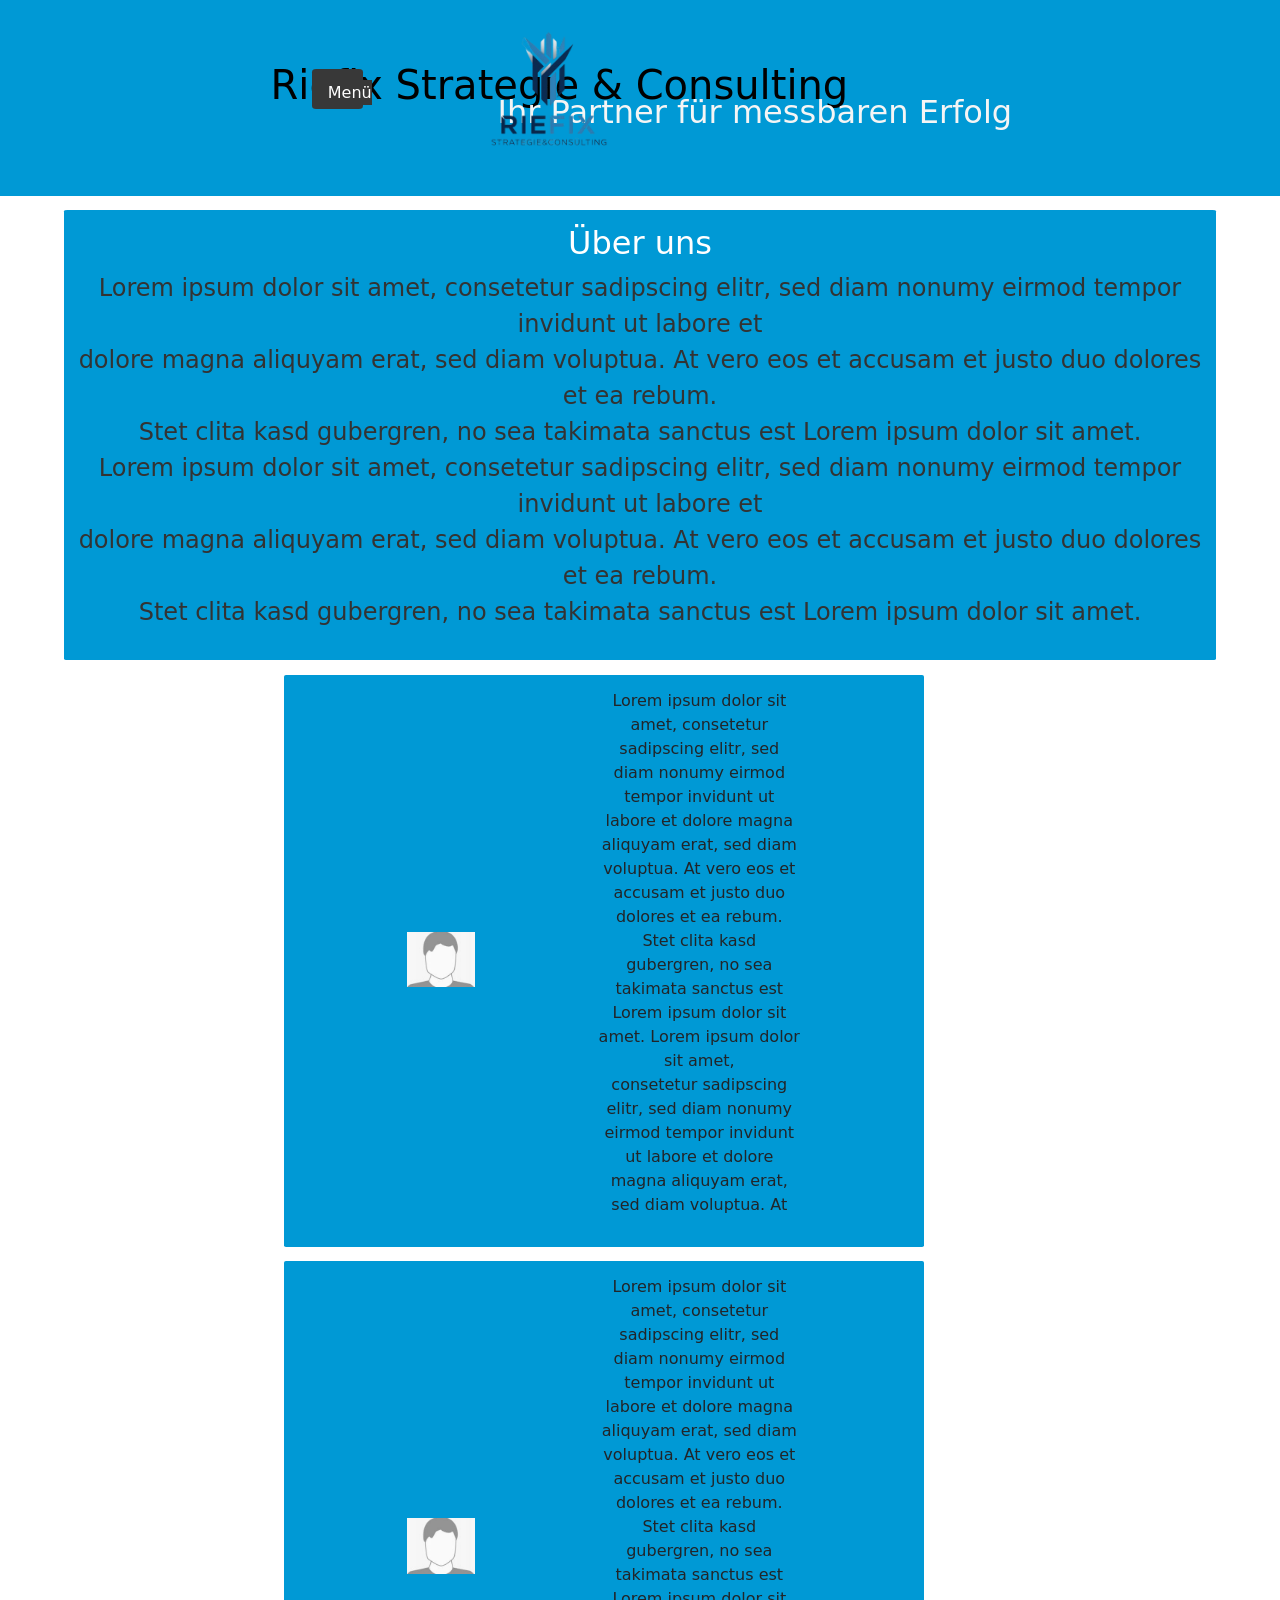
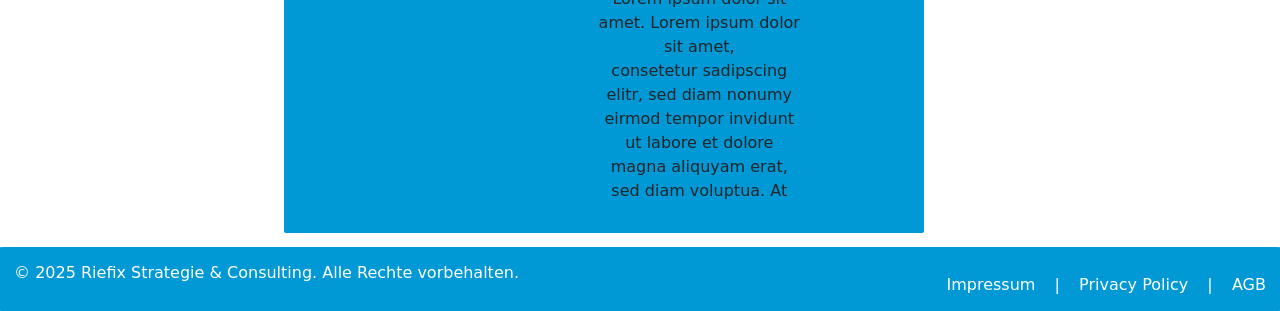
==== index.html @ 7b18c41f "Enhance Leistungen section with new service cards and update styles for better layout and responsive" ====
<html lang="de">
<head>
  <meta charset="UTF-8">
  <meta name="viewport" content="width=device-width, initial-scale=1.0">
  <title>Riefix Strategie &amp; Consulting</title>
  <meta name="description" content="Riefix Strategie &amp; Consulting – Beratung, Strategieentwicklung und digitale Lösungen für Unternehmen.">
  <link rel="icon" href="/Pictures/Firmenlogo.ico" type="image/x-icon">
  <!-- Optional: Google Fonts -->
  <link href="https://fonts.googleapis.com/css?family=Roboto:400,700&amp;display=swap" rel="stylesheet">
  <!-- Optional: CSS Datei -->
  <link rel="stylesheet" href="styles.css">
  <!-- Optional: Bootstrap CSS -->
  <link href="https://cdn.jsdelivr.net/npm/bootstrap@5.3.7/dist/css/bootstrap.min.css" rel="stylesheet" integrity="sha384-LN+7fdVzj6u52u30Kp6M/trliBMCMKTyK833zpbD+pXdCLuTusPj697FH4R/5mcr" crossorigin="anonymous">
</head>
<body>
  <header>
    <h1 id="firmenname">Riefix Strategie &amp; Consulting</h1>
    <h2 id="werbespruch">Ihr Partner für messbaren Erfolg</h2>
    <img id="Firmenlogo" src="Firmenlogo.png" alt="Riefix Logo">
    <div class="dropdown-container">
      <nav class="dropdown">
        <button class="dropbtn">Menü</button>
        <div class="dropdown-content" style="height: 200%;">
          <a href="Leistungen.html">Leistungen</a>
          <a href="Kontakt.html">Kontakt</a>
        </div>
      </nav>
    </div>
  </header>
  <div id="Ueber">
    <h2 id="Ueber_uns">Über uns</h2>
    <p id="ueber_text">Lorem ipsum dolor sit amet, consetetur sadipscing elitr, sed diam nonumy eirmod tempor invidunt ut labore et<br> 
      dolore magna aliquyam erat, sed diam voluptua. At vero eos et accusam et justo duo dolores et ea rebum.<br> 
      Stet clita kasd gubergren, no sea takimata sanctus est Lorem ipsum dolor sit amet.<br> 
      Lorem ipsum dolor sit amet, consetetur sadipscing elitr, sed diam nonumy eirmod tempor invidunt ut labore et<br> 
      dolore magna aliquyam erat, sed diam voluptua. At vero eos et accusam et justo duo dolores et ea rebum.<br> 
      Stet clita kasd gubergren, no sea takimata sanctus est Lorem ipsum dolor sit amet.</p>
  </div>
  <div class="Inhaber-container">
    <div class="Inhaber">
      <img src="Platzhalterbild M.jpeg" alt="Markus Fichtler">
      <p>Lorem ipsum dolor sit amet, consetetur sadipscing elitr, sed diam nonumy eirmod tempor invidunt ut<br> 
        labore et dolore magna aliquyam erat, sed diam voluptua. At vero eos et accusam et justo duo dolores et ea rebum.<br> 
        Stet clita kasd gubergren, no sea takimata sanctus est Lorem ipsum dolor sit amet. Lorem ipsum dolor sit amet,<br> 
        consetetur sadipscing elitr, sed diam nonumy eirmod tempor invidunt ut labore et dolore magna aliquyam erat,<br> 
        sed diam voluptua. At</p>
    </div>
    <div class="Inhaber">
      <img src="Platzhalterbild M.jpeg" alt="Freddy Rieck">
      <p>Lorem ipsum dolor sit amet, consetetur sadipscing elitr, sed diam nonumy eirmod tempor invidunt ut<br> 
        labore et dolore magna aliquyam erat, sed diam voluptua. At vero eos et accusam et justo duo dolores et ea rebum.<br> 
        Stet clita kasd gubergren, no sea takimata sanctus est Lorem ipsum dolor sit amet. Lorem ipsum dolor sit amet,<br> 
        consetetur sadipscing elitr, sed diam nonumy eirmod tempor invidunt ut labore et dolore magna aliquyam erat,<br> 
        sed diam voluptua. At</p>
    </div>
  </div>

  <footer class="footer">
    <p id="footer-text">© 2025 Riefix Strategie &amp; Consulting. Alle Rechte vorbehalten.</p>
    <div id="legal-links">
      <a href="Impressum.html" id="legal-links-text">Impressum</a> | <a href="Privacy_Policy.html" id="legal-links-text">Privacy Policy</a> | <a href="AGB.html" id="legal-links-text">AGB</a>
    </div>
  </footer>

  <script src="https://cdn.jsdelivr.net/npm/bootstrap@5.3.8/dist/js/bootstrap.bundle.min.js" integrity="sha384-FKyoEForCGlyvwx9Hj09JcYn3nv7wiPVlz7YYwJrWVcXK/BmnVDxM+D2scQbITxI" crossorigin="anonymous"></script>

</body>
</html>
---- styles.css ----
/* Beispiel: Inhalt nur anzeigen, wenn die Breite über 1024px liegt */
@media (max-width: 1024px) {
    body {
        /* Blendet den gesamten Inhalt für kleinere Bildschirme aus */
        display: none; 
    }
}

html, body {
    height: 100%;
    min-height: 100%;
}

body {
    display: flex;
    flex-direction: column;
    min-height: 100vh;
    font-family: Arial, sans-serif;
    background-color: #f0f0f0;
    color: #333;
    margin: 0;
    /* padding: 1.1%;  <-- ENTFERNEN! */
}
/*header {
    background-color: #0099D5;
    color: black;
    padding-top: 2.8%;
    border-radius: 0.3%;

    height: 8.3%;

}*/
#firmenname {
    /*font-size: 1.8%;*/
    /*margin-left: -41.7%;*/
    margin-left: -50.5%;
    margin-top: -4.2%;
}
#werbespruch {
    color: #f5f5f5;
    /*margin-left: -24.2%;*/
    margin-left: -28.5%;
}
#Firmenlogo {
    width: 16.7%;
    height: auto;
    margin-top: -4.2%;
    margin-left: -45.6%;
}
#Ueber {
    background-color: #0099D5;
    padding: 1.1%;
    border-radius: 0.3%;
    box-shadow: 0% 0.1% 0.2% rgba(0, 0, 0, 0.1);
    margin-top: 1.1%;
    margin-left: 5%;
    text-align: center;
    /*font-size: 1.1%;*/
    font-size: 150%;
    color: #0000;
    max-width: 90%;
}
#Ueber_uns {
    color: white;
}
#ueber_text {
    color: #333;
    /*max-width: 66.7%;
    margin-left: 16.7%;
    margin-top: -1.1%;
    line-height: 1.5;*/
}
.Inhaber-container {
    margin-bottom: 1.1%;
}
.Inhaber {
    display: flex;
    flex-direction: row; /* Ändert die Richtung auf horizontal */
    align-items: center;
    justify-content: center;
    gap: 20%; /* Abstand zwischen Bild und Text */
    /*margin-bottom: 30px;*/
    margin-top: 1.1%;
    padding: 1.1%;
    border-radius: 0.3%;
    /*background-color: rgba(0, 0, 0, 0.5);*/
    background-color: #0099D5;
    width: 50%;
    margin-left: 22.2%;
}
.Inhaber img {
    width: 11.1%;
    height: 9.4%;
    margin-bottom: 0.3%;
}
.Inhaber p {
    text-align: center;
    max-width: 33.4%;
}
header {
    position: relative;
    display: flex;
    align-items: center;
    justify-content: center;
    gap: 1.1%;
    background-color: #0099D5;
    color: black;
    padding-top: 2.8%;
    /*text-align: center;*/
    /*height: 8.3%;*/
    height: 25%;
}
.dropdown-container {
    /*position: absolute;*/
    margin-left: -28%;
    margin-top: -1%;
    /*top: 50%;*/
    transform: translateY(-50%);
    height: 25%;
    width: 4%;
    background-color: #383838;
    border-radius: 8%;
}
.dropdown {
    position: relative;
    display: inline-block;
}
.dropbtn {
    background-color: #383838;
    color: white;
    padding: 0.6% 1%;
    font-size: 100%;
    border: none;
    border-radius: 0.2%;
    cursor: pointer;
    margin-left: 35%;
    margin-top: 25%;
}
.dropdown-content {
    display: none;
    position: absolute;
    left: 0/*Prozent/PX?*/;
    background-color: #303030;
    width: 250%;
    height: 300%;
    box-shadow: 0% 0.4% 0.9% 0% rgba(0,0,0,0.2);
    z-index: 1/*Prozent/PX?*/;
    border-radius: 0.2%;
}
.dropdown-content a {
    color: #ffffff;
    padding: 1% 1%;
    text-decoration: underline overline;
    display: block;
    border-bottom: 0.1% solid #eee;
    margin-top: 5%;
    /*margin-left: 8%;*/
    text-align: center;
}
.dropdown-content a:last-child {
    border-bottom: none;
}
.dropdown-content a:hover {
    background-color: #575757;
}
.dropdown:hover .dropdown-content {
    display: block;
    /*background-color: #444;*/
}
.dropdown:hover .dropbtn {
    background-color: #383838;
}

#leistungen-container {
    margin-top: 2%;
}

#Leistungen {
    text-align: center;
    margin-top: 2%;
    margin-bottom: 2.5rem;
}

/* Grid für Leistungen */
.leistungen-grid {
    display: flex;
    flex-wrap: wrap;
    justify-content: center;
    gap: 2rem;
    margin-bottom: 3rem;
    
}

/* Einzelne Leistungskarte */
.leistung-card {
    background: #fff;
    border-radius: 16px;
    box-shadow: 0 4px 24px rgba(0,0,0,0.10);
    width: 240px;
    display: flex;
    flex-direction: column;
    align-items: center;
    overflow: hidden;
    transition: transform 0.2s, box-shadow 0.2s;
}
.leistung-card:hover {
    transform: translateY(-6px) scale(1.03);
    box-shadow: 0 8px 32px rgba(0,0,0,0.16);
}

.leistung-title {
    font-size: 1.2rem;
    font-weight: bold;
    color: #fff;
    background: rgba(0,153,213,0.85);
    width: 100%;
    text-align: center;
    padding: 0.7rem 0;
    letter-spacing: 0.03em;
    z-index: 2;
    position: relative;
}

.leistung-img {
    width: 100%;
    height: 120px;
    background-size: cover;
    background-position: center;
    background-repeat: no-repeat;
}

/* Beispielbilder (ersetze die URLs durch eigene Bilder!) */
.leistung-seo .leistung-img {
    background-image: url('https://images.unsplash.com/photo-1461749280684-dccba630e2f6?auto=format&fit=crop&w=400&q=80');
}
.leistung-webdesign .leistung-img {
    background-image: url('https://images.unsplash.com/photo-1465101046530-73398c7f28ca?auto=format&fit=crop&w=400&q=80');
}
.leistung-beratung .leistung-img {
    background-image: url('https://images.unsplash.com/photo-1506744038136-46273834b3fb?auto=format&fit=crop&w=400&q=80');
}
.leistung-digitalisierung .leistung-img {
    background-image: url('https://images.unsplash.com/photo-1519389950473-47ba0277781c?auto=format&fit=crop&w=400&q=80');
}

.leistung-desc {
    padding: 1rem 1.2rem 1.2rem 1.2rem;
    font-size: 1rem;
    color: #222;
    text-align: center;
    background: #fff;
    width: 100%;
    min-height: 70px;
    box-sizing: border-box;
}

/* Responsive: 2 pro Reihe auf Tablet, 1 auf Handy */
@media (max-width: 900px) {
    .leistungen-grid {
        gap: 1.2rem;
    }
    .leistung-card {
        width: 45vw;
        min-width: 220px;
        max-width: 320px;
    }
}
@media (max-width: 600px) {
    .leistungen-grid {
        flex-direction: column;
        align-items: center;
    }
    .leistung-card {
        width: 90vw;
        min-width: 180px;
        max-width: 98vw;
    }
}
#Kontakt {
    text-align: center;
    margin-top: 2%;
}
#contact-form {
    background-color: #0099D5;
    width: 100%;
    max-width: 420px;
    display: flex;
    flex-direction: column;
    align-items: center;
    padding: 32px 24px 24px 24px;
    border-radius: 16px;
    margin: 32px auto 0 auto;
    margin-bottom: 3%;
    box-shadow: 0 4px 24px rgba(0,0,0,0.12);
    gap: 18px;
}
#contact-form label {
    width: 100%;
    color: #fff;
    font-weight: 500;
    margin-top: 0;
    margin-bottom: 6px;
    display: flex;
    flex-direction: column;
    font-size: 1.1em;
    letter-spacing: 0.01em;
}
#contact-form input[type="email"],
#contact-form input[type="text"],
#contact-form select,
#contact-form textarea {
    width: 100%;
    padding: 10px 12px;
    border: none;
    border-radius: 6px;
    margin-top: 4px;
    font-size: 1em;
    background: #f5f5f5;
    color: #222;
    box-sizing: border-box;
    transition: box-shadow 0.2s;
}
#contact-form input[type="email"]:focus,
#contact-form input[type="text"]:focus,
#contact-form select:focus,
#contact-form textarea:focus {
    outline: none;
    box-shadow: 0 0 0 2px #005f8f;
}
#contact-form textarea {
    min-height: 90px;
    resize: vertical;
}
#contact-form input[type="file"] {
    background: transparent;
    color: #fff;
    padding: 0;
    border: none;
    margin-top: 4px;
}
#contact-form button[type="submit"] {
    margin-top: 12px;
    padding: 10px 0;
    width: 100%;
    background: #fff;
    color: #0099D5;
    border: none;
    border-radius: 6px;
    font-size: 1.1em;
    font-weight: bold;
    cursor: pointer;
    transition: background 0.2s, color 0.2s;
    box-shadow: 0 2px 8px rgba(0,0,0,0.08);
}
#contact-form button[type="submit"]:hover {
    background: #007bb5;
    color: #fff;
}

/* Support-Felder im Kontaktformular */
#support-fields {
    width: 100%;
    background: rgba(255,255,255,0.07);
    border-radius: 8px;
    padding: 16px 12px 10px 12px;
    margin-top: 8px;
    margin-bottom: 0;
    display: flex;
    flex-direction: column;
    gap: 14px;
    box-sizing: border-box;
}

#support-fields label {
    color: #fff;
    font-weight: 500;
    font-size: 1em;
    margin-bottom: 0;
    margin-top: 0;
    letter-spacing: 0.01em;
}

#support-fields input[type="text"] {
    width: 100%;
    padding: 10px 12px;
    border: none;
    border-radius: 6px;
    margin-top: 4px;
    font-size: 1em;
    background: #f5f5f5;
    color: #222;
    box-sizing: border-box;
    transition: box-shadow 0.2s;
}

#support-fields input[type="text"]:focus {
    outline: none;
    box-shadow: 0 0 0 2px #005f8f;
}

#support-fields input[type="checkbox"] {
    accent-color: #0099D5;
    width: 18px;
    height: 18px;
    margin-right: 6px;
    vertical-align: middle;
}

#support-fields > label > div {
    display: flex;
    gap: 18px;
    margin-top: 6px;
}

#support-fields label[style] {
    color: #fff !important;
    font-weight: normal !important;
    font-size: 1em !important;
    margin: 0 !important;
    letter-spacing: 0 !important;
}

/* Neuer Footer-Stil */
.footer {
    background-color: #0099D5;
    color: white;
    text-align: right;
    padding: 1.1% 0;
    position: relative;
    border-radius: 0.3%;
    margin-top: auto; /* Footer nach unten drücken */
}
#legal-links {
    text-align: right;
    margin-top: -2.2%;
    /*margin-right: 1.1%;*/
}
#legal-links a {
    color: white;
    text-decoration: none;
    margin: 0 1.1%;
}
#legal-links a:hover {
    text-decoration: underline;
    color:#ffffff;
}
#footer-text {
    text-align: left;
    margin-left: 1.1%;
}
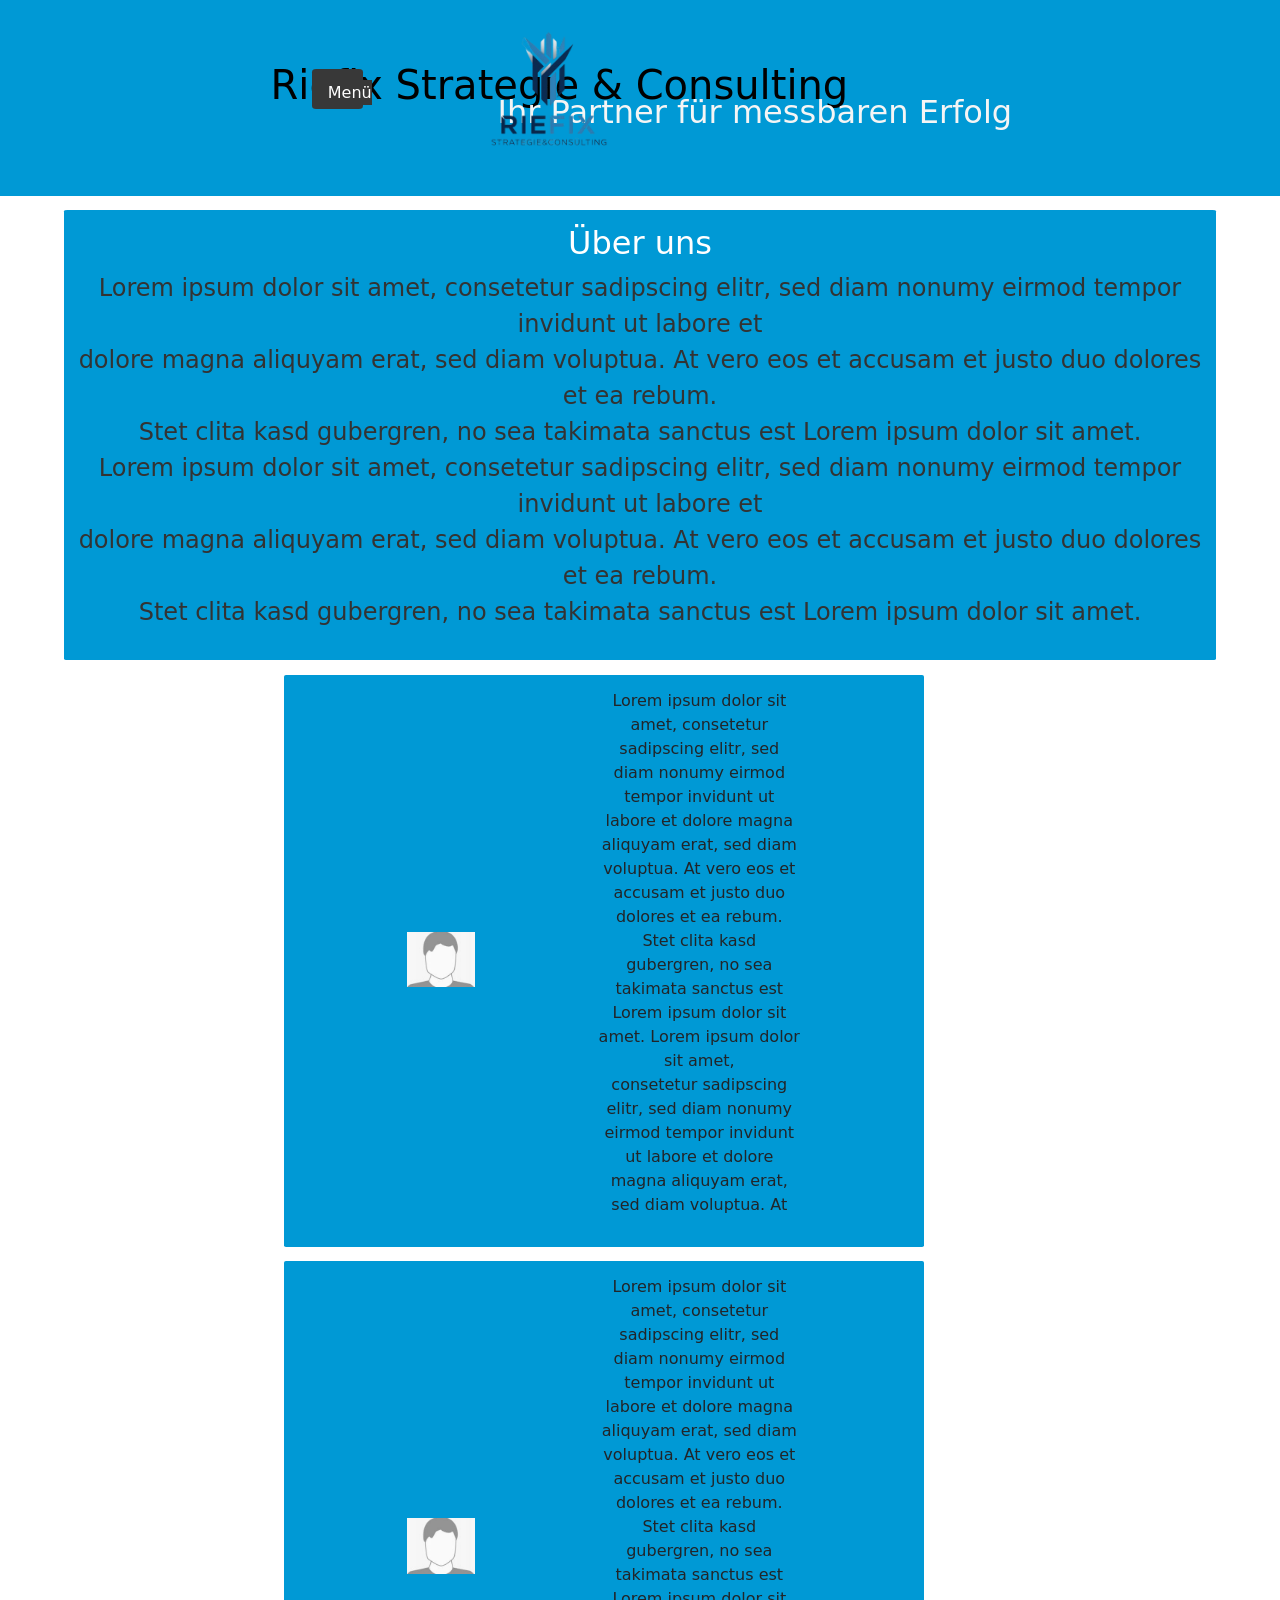
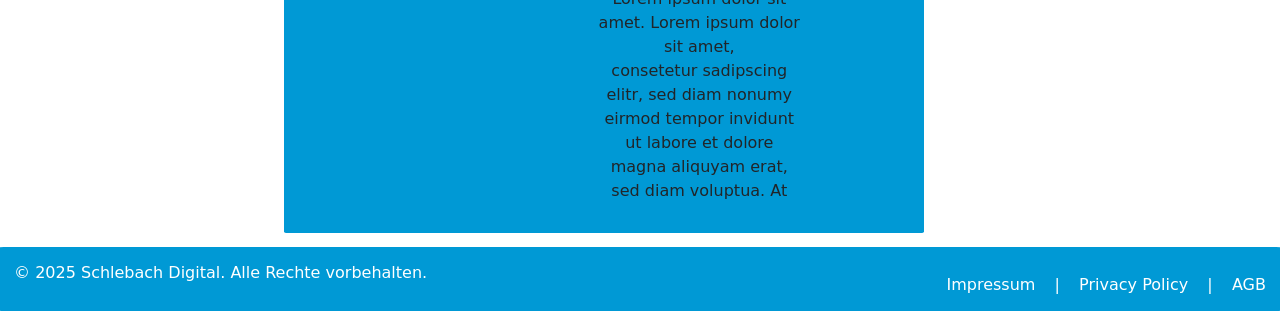
==== commit 5d16aad7: "Update footer text and legal links across multiple pages to reflect new branding" ====
--- a/index.html
+++ b/index.html
@@ -56,7 +56,7 @@
   </div>
 
   <footer class="footer">
-    <p id="footer-text">© 2025 Riefix Strategie &amp; Consulting. Alle Rechte vorbehalten.</p>
+    <p id="footer-text">© 2025 <!--Riefix Strategie &amp; Consulting-->Schlebach Digital. Alle Rechte vorbehalten.</p>
     <div id="legal-links">
       <a href="Impressum.html" id="legal-links-text">Impressum</a> | <a href="Privacy_Policy.html" id="legal-links-text">Privacy Policy</a> | <a href="AGB.html" id="legal-links-text">AGB</a>
     </div>
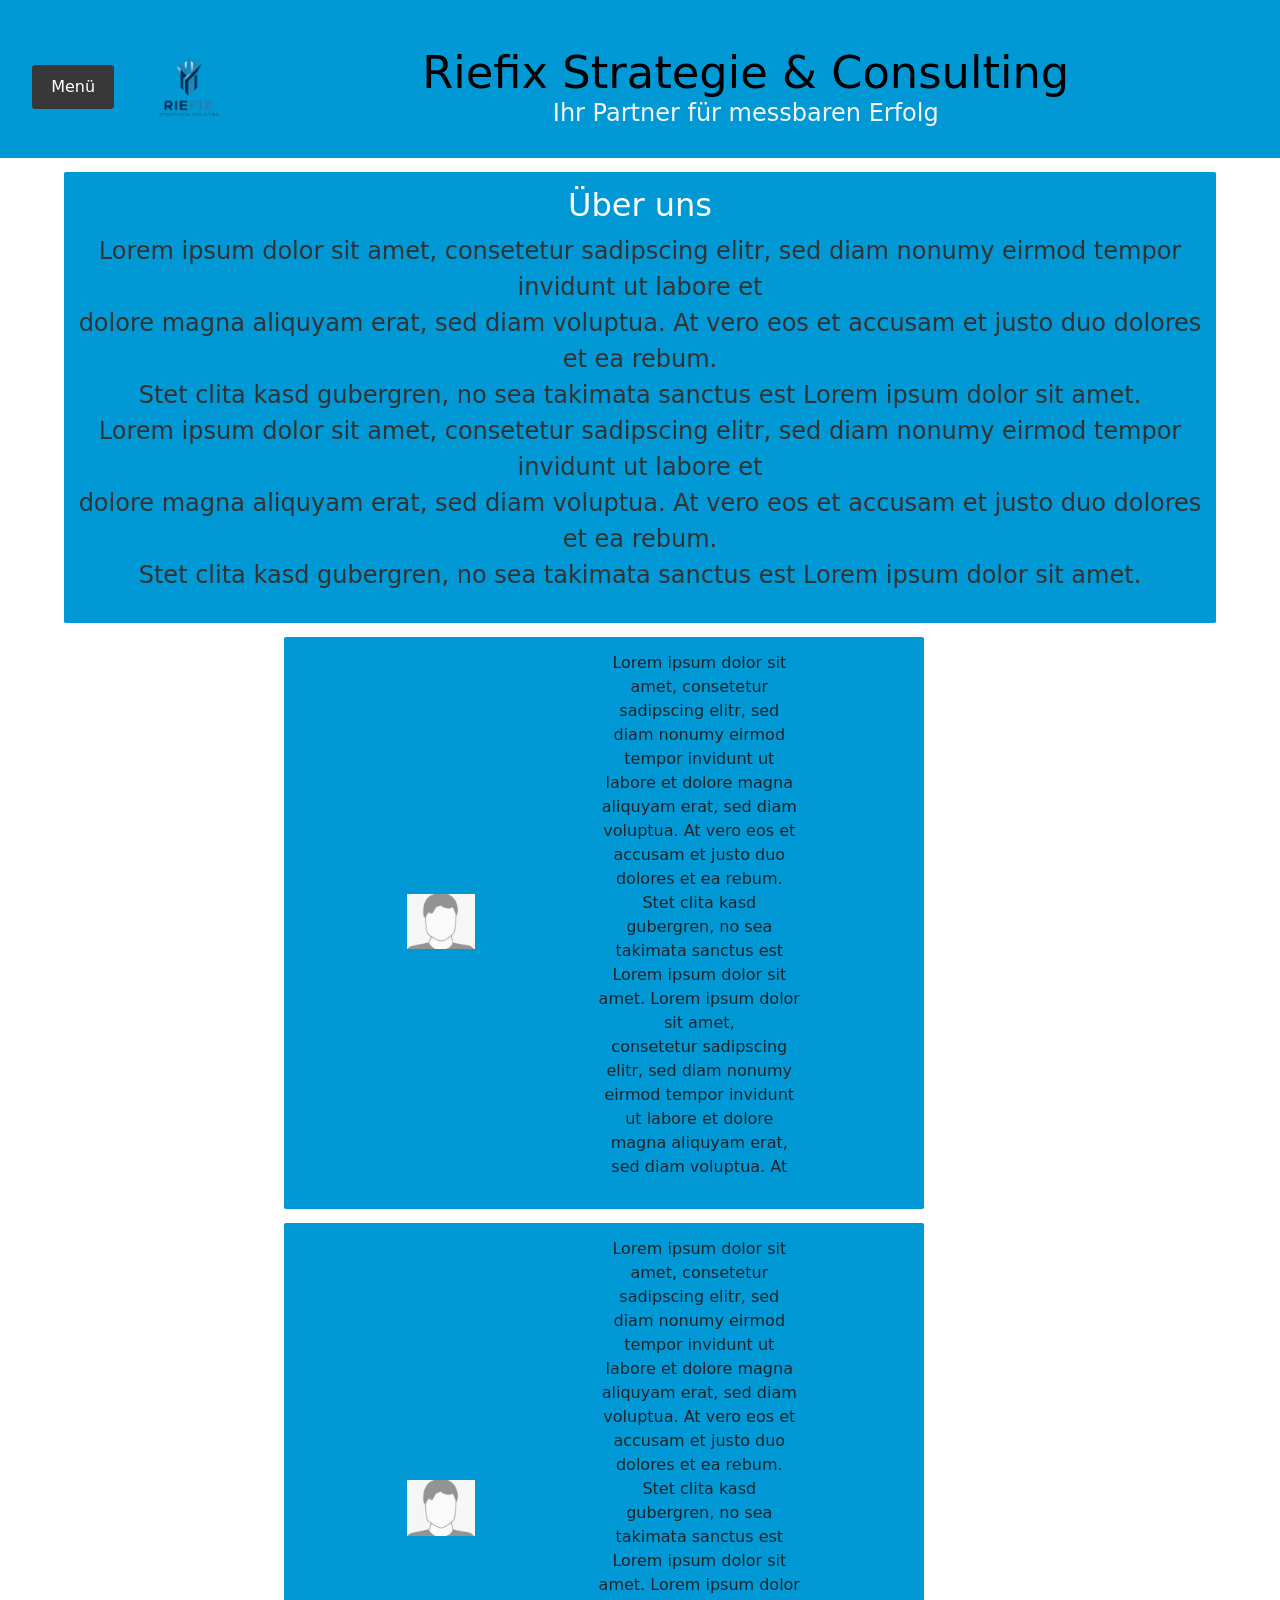
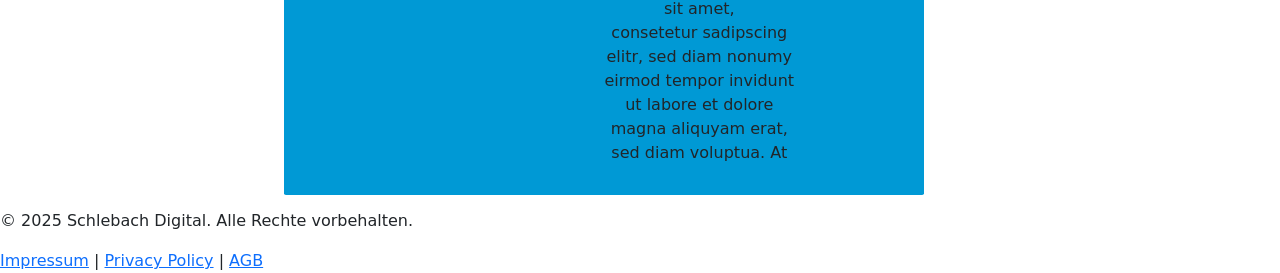
==== commit 0c09df91: "Responsive Webdesign added" ====
--- a/index.html
+++ b/index.html
@@ -14,17 +14,21 @@
 </head>
 <body>
   <header>
-    <h1 id="firmenname">Riefix Strategie &amp; Consulting</h1>
-    <h2 id="werbespruch">Ihr Partner für messbaren Erfolg</h2>
-    <img id="Firmenlogo" src="Firmenlogo.png" alt="Riefix Logo">
-    <div class="dropdown-container">
-      <nav class="dropdown">
-        <button class="dropbtn">Menü</button>
-        <div class="dropdown-content" style="height: 200%;">
-          <a href="Leistungen.html">Leistungen</a>
-          <a href="Kontakt.html">Kontakt</a>
-        </div>
-      </nav>
+    <div class="header-left">
+      <div class="dropdown-container">
+        <nav class="dropdown">
+          <button class="dropbtn">Menü</button>
+          <div class="dropdown-content">
+            <a href="Leistungen.html">Leistungen</a>
+            <a href="Kontakt.html">Kontakt</a>
+          </div>
+        </nav>
+      </div>
+      <img id="Firmenlogo" src="Firmenlogo.png" alt="Riefix Logo">
+    </div>
+    <div class="header-center">
+      <h1 id="firmenname">Riefix Strategie &amp; Consulting</h1>
+      <h2 id="werbespruch">Ihr Partner für messbaren Erfolg</h2>
     </div>
   </header>
   <div id="Ueber">
--- a/styles.css
+++ b/styles.css
@@ -1,10 +1,10 @@
 /* Beispiel: Inhalt nur anzeigen, wenn die Breite über 1024px liegt */
-@media (max-width: 1024px) {
-    body {
+/*@media (max-width: 1024px) {
+    body {*/
         /* Blendet den gesamten Inhalt für kleinere Bildschirme aus */
-        display: none; 
-    }
-}
+        /*display: none; 
+    }
+}*/
 
 html, body {
     height: 100%;
@@ -31,21 +31,23 @@
 
 }*/
 #firmenname {
-    /*font-size: 1.8%;*/
-    /*margin-left: -41.7%;*/
-    margin-left: -50.5%;
-    margin-top: -4.2%;
+    margin: 0;
+    font-size: 2.8rem;
+    text-align: left;
+    flex: 2 1 0;
 }
 #werbespruch {
     color: #f5f5f5;
-    /*margin-left: -24.2%;*/
-    margin-left: -28.5%;
+    margin: 0;
+    font-size: 1.5rem;
+    text-align: left;
+    flex: 2 1 0;
 }
 #Firmenlogo {
-    width: 16.7%;
+    width: 110px;
     height: auto;
-    margin-top: -4.2%;
-    margin-left: -45.6%;
+    margin: 0;
+    display: block;
 }
 #Ueber {
     background-color: #0099D5;
@@ -98,64 +100,77 @@
     max-width: 33.4%;
 }
 header {
+    display: flex;
+    align-items: center;
+    justify-content: center;
+    background-color: #0099D5;
+    color: black;
+    padding: 2rem 2rem 1rem 2rem;
     position: relative;
-    display: flex;
-    align-items: center;
-    justify-content: center;
-    gap: 1.1%;
-    background-color: #0099D5;
-    color: black;
-    padding-top: 2.8%;
-    /*text-align: center;*/
-    /*height: 8.3%;*/
-    height: 25%;
-}
-.dropdown-container {
-    /*position: absolute;*/
-    margin-left: -28%;
-    margin-top: -1%;
-    /*top: 50%;*/
-    transform: translateY(-50%);
-    height: 25%;
-    width: 4%;
-    background-color: #383838;
-    border-radius: 8%;
-}
-.dropdown {
-    position: relative;
-    display: inline-block;
+    gap: 0;
+}
+
+.header-left {
+    display: flex;
+    align-items: center;
+    gap: 1.2rem;
+    flex: 0 0 auto; /* Nimmt nur so viel Platz wie nötig */
+}
+
+.header-center {
+    flex: 1 1 0;
+    display: flex;
+    flex-direction: column;
+    align-items: center;
+    justify-content: center;
+    min-width: 0;
+    text-align: center; /* Zentriert Text horizontal */
+}
+
+#firmenname {
+    margin: 0;
+    font-size: 2.8rem;
+    text-align: center;
+    width: 100%;
+}
+
+#werbespruch {
+    color: #f5f5f5;
+    margin: 0;
+    font-size: 1.5rem;
+    text-align: center;
+    width: 100%;
 }
 .dropbtn {
     background-color: #383838;
     color: white;
-    padding: 0.6% 1%;
-    font-size: 100%;
+    padding: 0.6rem 1.2rem;
+    font-size: 1rem;
     border: none;
-    border-radius: 0.2%;
+    border-radius: 0.2rem;
     cursor: pointer;
-    margin-left: 35%;
-    margin-top: 25%;
+    margin: 0;
 }
 .dropdown-content {
     display: none;
     position: absolute;
-    left: 0/*Prozent/PX?*/;
+    left: 50%;
+    transform: translateX(-50%);
+    top: 110%;
     background-color: #303030;
-    width: 250%;
-    height: 300%;
-    box-shadow: 0% 0.4% 0.9% 0% rgba(0,0,0,0.2);
-    z-index: 1/*Prozent/PX?*/;
-    border-radius: 0.2%;
+    min-width: 160px;
+    box-shadow: 0 4px 16px rgba(0,0,0,0.15);
+    z-index: 10;
+    border-radius: 0.2rem;
+    text-align: center;
 }
 .dropdown-content a {
     color: #ffffff;
-    padding: 1% 1%;
+    padding: 0.7rem 1rem;
     text-decoration: underline overline;
     display: block;
-    border-bottom: 0.1% solid #eee;
-    margin-top: 5%;
-    /*margin-left: 8%;*/
-    text-align: center;
+    border-bottom: 1px solid #eee;
+    margin: 0;
 }
 .dropdown-content a:last-child {
     border-bottom: none;
@@ -163,288 +178,610 @@
 .dropdown-content a:hover {
     background-color: #575757;
 }
-.dropdown:hover .dropdown-content {
-    display: block;
-    /*background-color: #444;*/
-}
-.dropdown:hover .dropbtn {
-    background-color: #383838;
-}
-
-#leistungen-container {
-    margin-top: 2%;
-}
-
-#Leistungen {
-    text-align: center;
-    margin-top: 2%;
-    margin-bottom: 2.5rem;
-}
-
-/* Grid für Leistungen */
-.leistungen-grid {
-    display: flex;
-    flex-wrap: wrap;
-    justify-content: center;
-    gap: 2rem;
-    margin-bottom: 3rem;
-    
-}
-
-/* Einzelne Leistungskarte */
-.leistung-card {
-    background: #fff;
-    border-radius: 16px;
-    box-shadow: 0 4px 24px rgba(0,0,0,0.10);
-    width: 240px;
-    display: flex;
-    flex-direction: column;
-    align-items: center;
-    overflow: hidden;
-    transition: transform 0.2s, box-shadow 0.2s;
-}
-.leistung-card:hover {
-    transform: translateY(-6px) scale(1.03);
-    box-shadow: 0 8px 32px rgba(0,0,0,0.16);
-}
-
-.leistung-title {
-    font-size: 1.2rem;
-    font-weight: bold;
-    color: #fff;
-    background: rgba(0,153,213,0.85);
-    width: 100%;
-    text-align: center;
-    padding: 0.7rem 0;
-    letter-spacing: 0.03em;
-    z-index: 2;
-    position: relative;
-}
-
-.leistung-img {
-    width: 100%;
-    height: 120px;
-    background-size: cover;
-    background-position: center;
-    background-repeat: no-repeat;
-}
-
-/* Beispielbilder (ersetze die URLs durch eigene Bilder!) */
-.leistung-seo .leistung-img {
-    background-image: url('https://images.unsplash.com/photo-1461749280684-dccba630e2f6?auto=format&fit=crop&w=400&q=80');
-}
-.leistung-webdesign .leistung-img {
-    background-image: url('https://images.unsplash.com/photo-1465101046530-73398c7f28ca?auto=format&fit=crop&w=400&q=80');
-}
-.leistung-beratung .leistung-img {
-    background-image: url('https://images.unsplash.com/photo-1506744038136-46273834b3fb?auto=format&fit=crop&w=400&q=80');
-}
-.leistung-digitalisierung .leistung-img {
-    background-image: url('https://images.unsplash.com/photo-1519389950473-47ba0277781c?auto=format&fit=crop&w=400&q=80');
-}
-
-.leistung-desc {
-    padding: 1rem 1.2rem 1.2rem 1.2rem;
-    font-size: 1rem;
-    color: #222;
-    text-align: center;
-    background: #fff;
-    width: 100%;
-    min-height: 70px;
-    box-sizing: border-box;
-}
-
-/* Responsive: 2 pro Reihe auf Tablet, 1 auf Handy */
-@media (max-width: 900px) {
-    .leistungen-grid {
-        gap: 1.2rem;
-    }
-    .leistung-card {
-        width: 45vw;
-        min-width: 220px;
-        max-width: 320px;
-    }
-}
-@media (max-width: 600px) {
-    .leistungen-grid {
+.dropdown:hover .dropdown-content,
+.dropdown:focus-within .dropdown-content {
+    display: block;
+}
+
+/* Responsive Anpassungen */
+@media (max-width: 1024px) {
+    header {
         flex-direction: column;
         align-items: center;
-    }
-    .leistung-card {
-        width: 90vw;
-        min-width: 180px;
-        max-width: 98vw;
-    }
-}
-#Kontakt {
-    text-align: center;
-    margin-top: 2%;
-}
-#contact-form {
-    background-color: #0099D5;
+        justify-content: flex-start;
+        gap: 0.7rem;
+        padding: 2rem 0 1rem 0;
+        text-align: center;
+    }
+    .header-left {
+        flex-direction: row;
+        justify-content: center;
+        margin-bottom: 0.5rem;
+    }
+    #Firmenlogo {
+        margin: 0 0.8rem 0 0;
+        width: 80px;
+        max-width: 25vw;
+    }
+    .header-center {
+        width: 100%;
+    }
+    #firmenname {
+        font-size: 2.2rem;
+    }
+    #werbespruch {
+        font-size: 1.3rem;
+    }
+    .dropdown-container {
+        margin: 0;
+        width: auto;
+        justify-content: center;
+    }
+}
+@media (max-width: 600px) {
+    #firmenname {
+        font-size: 1.5rem;
+    }
+    #werbespruch {
+        font-size: 1.1rem;
+    }
+    #Firmenlogo {
+        width: 60px;
+        max-width: 40vw;
+    }
+    .header-left {
+        gap: 0.5rem;
+    }
+}
+#Ueber {
+    background-color: #0099D5;
+    padding: 1.1%;
+    border-radius: 0.3%;
+    box-shadow: 0% 0.1% 0.2% rgba(0, 0, 0, 0.1);
+    margin-top: 1.1%;
+    margin-left: 5%;
+    text-align: center;
+    /*font-size: 1.1%;*/
+    font-size: 150%;
+    color: #0000;
+    max-width: 90%;
+}
+#Ueber_uns {
+    color: white;
+}
+#ueber_text {
+    color: #333;
+    /*max-width: 66.7%;
+    margin-left: 16.7%;
+    margin-top: -1.1%;
+    line-height: 1.5;*/
+}
+.Inhaber-container {
+    margin-bottom: 1.1%;
+}
+.Inhaber {
+    display: flex;
+    flex-direction: row; /* Ändert die Richtung auf horizontal */
+    align-items: center;
+    justify-content: center;
+    gap: 20%; /* Abstand zwischen Bild und Text */
+    /*margin-bottom: 30px;*/
+    margin-top: 1.1%;
+    padding: 1.1%;
+    border-radius: 0.3%;
+    /*background-color: rgba(0, 0, 0, 0.5);*/
+    background-color: #0099D5;
+    width: 50%;
+    margin-left: 22.2%;
+}
+.Inhaber img {
+    width: 11.1%;
+    height: 9.4%;
+    margin-bottom: 0.3%;
+}
+.Inhaber p {
+    text-align: center;
+    max-width: 33.4%;
+}
+header {
+    display: flex;
+    align-items: center;
+    justify-content: center;
+    background-color: #0099D5;
+    color: black;
+    padding: 2rem 2rem 1rem 2rem;
+    position: relative;
+    gap: 0;
+}
+
+.header-left {
+    display: flex;
+    align-items: center;
+    gap: 1.2rem;
+    flex: 0 0 auto; /* Nimmt nur so viel Platz wie nötig */
+}
+
+.header-center {
+    flex: 1 1 0;
+    display: flex;
+    flex-direction: column;
+    align-items: center;
+    justify-content: center;
+    min-width: 0;
+    text-align: center; /* Zentriert Text horizontal */
+}
+
+#firmenname {
+    margin: 0;
+    font-size: 2.8rem;
+    text-align: center;
     width: 100%;
-    max-width: 420px;
+}
+
+#werbespruch {
+    color: #f5f5f5;
+    margin: 0;
+    font-size: 1.5rem;
+    text-align: center;
+    width: 100%;
+}
+.dropbtn {
+    background-color: #383838;
+    color: white;
+    padding: 0.6rem 1.2rem;
+    font-size: 1rem;
+    border: none;
+    border-radius: 0.2rem;
+    cursor: pointer;
+    margin: 0;
+}
+.dropdown-content {
+    display: none;
+    position: absolute;
+    left: 50%;
+    transform: translateX(-50%);
+    top: 110%;
+    background-color: #303030;
+    min-width: 160px;
+    box-shadow: 0 4px 16px rgba(0,0,0,0.15);
+    z-index: 10;
+    border-radius: 0.2rem;
+    text-align: center;
+}
+.dropdown-content a {
+    color: #ffffff;
+    padding: 0.7rem 1rem;
+    text-decoration: underline overline;
+    display: block;
+    border-bottom: 1px solid #eee;
+    margin: 0;
+}
+.dropdown-content a:last-child {
+    border-bottom: none;
+}
+.dropdown-content a:hover {
+    background-color: #575757;
+}
+.dropdown:hover .dropdown-content,
+.dropdown:focus-within .dropdown-content {
+    display: block;
+}
+
+/* Responsive Anpassungen */
+@media (max-width: 1024px) {
+    header {
+        flex-direction: column;
+        align-items: center;
+        justify-content: flex-start;
+        gap: 0.7rem;
+        padding: 2rem 0 1rem 0;
+        text-align: center;
+    }
+    .header-left {
+        flex-direction: row;
+        justify-content: center;
+        margin-bottom: 0.5rem;
+    }
+    #Firmenlogo {
+        margin: 0 0.8rem 0 0;
+        width: 80px;
+        max-width: 25vw;
+    }
+    .header-center {
+        width: 100%;
+    }
+    #firmenname {
+        font-size: 2.2rem;
+    }
+    #werbespruch {
+        font-size: 1.3rem;
+    }
+    .dropdown-container {
+        margin: 0;
+        width: auto;
+        justify-content: center;
+    }
+}
+@media (max-width: 600px) {
+    #firmenname {
+        font-size: 1.5rem;
+    }
+    #werbespruch {
+        font-size: 1.1rem;
+    }
+    #Firmenlogo {
+        width: 60px;
+        max-width: 40vw;
+    }
+    .header-left {
+        gap: 0.5rem;
+    }
+}
+#Ueber {
+    background-color: #0099D5;
+    padding: 1.1%;
+    border-radius: 0.3%;
+    box-shadow: 0% 0.1% 0.2% rgba(0, 0, 0, 0.1);
+    margin-top: 1.1%;
+    margin-left: 5%;
+    text-align: center;
+    /*font-size: 1.1%;*/
+    font-size: 150%;
+    color: #0000;
+    max-width: 90%;
+}
+#Ueber_uns {
+    color: white;
+}
+#ueber_text {
+    color: #333;
+    /*max-width: 66.7%;
+    margin-left: 16.7%;
+    margin-top: -1.1%;
+    line-height: 1.5;*/
+}
+.Inhaber-container {
+    margin-bottom: 1.1%;
+}
+.Inhaber {
+    display: flex;
+    flex-direction: row; /* Ändert die Richtung auf horizontal */
+    align-items: center;
+    justify-content: center;
+    gap: 20%; /* Abstand zwischen Bild und Text */
+    /*margin-bottom: 30px;*/
+    margin-top: 1.1%;
+    padding: 1.1%;
+    border-radius: 0.3%;
+    /*background-color: rgba(0, 0, 0, 0.5);*/
+    background-color: #0099D5;
+    width: 50%;
+    margin-left: 22.2%;
+}
+.Inhaber img {
+    width: 11.1%;
+    height: 9.4%;
+    margin-bottom: 0.3%;
+}
+.Inhaber p {
+    text-align: center;
+    max-width: 33.4%;
+}
+header {
+    display: flex;
+    align-items: center;
+    justify-content: center;
+    background-color: #0099D5;
+    color: black;
+    padding: 2rem 2rem 1rem 2rem;
+    position: relative;
+    gap: 0;
+}
+
+.header-left {
+    display: flex;
+    align-items: center;
+    gap: 1.2rem;
+    flex: 0 0 auto; /* Nimmt nur so viel Platz wie nötig */
+}
+
+.header-center {
+    flex: 1 1 0;
     display: flex;
     flex-direction: column;
     align-items: center;
-    padding: 32px 24px 24px 24px;
-    border-radius: 16px;
-    margin: 32px auto 0 auto;
-    margin-bottom: 3%;
-    box-shadow: 0 4px 24px rgba(0,0,0,0.12);
-    gap: 18px;
-}
-#contact-form label {
+    justify-content: center;
+    min-width: 0;
+    text-align: center; /* Zentriert Text horizontal */
+}
+
+#firmenname {
+    margin: 0;
+    font-size: 2.8rem;
+    text-align: center;
     width: 100%;
-    color: #fff;
-    font-weight: 500;
-    margin-top: 0;
-    margin-bottom: 6px;
+}
+
+#werbespruch {
+    color: #f5f5f5;
+    margin: 0;
+    font-size: 1.5rem;
+    text-align: center;
+    width: 100%;
+}
+.dropbtn {
+    background-color: #383838;
+    color: white;
+    padding: 0.6rem 1.2rem;
+    font-size: 1rem;
+    border: none;
+    border-radius: 0.2rem;
+    cursor: pointer;
+    margin: 0;
+}
+.dropdown-content {
+    display: none;
+    position: absolute;
+    left: 50%;
+    transform: translateX(-50%);
+    top: 110%;
+    background-color: #303030;
+    min-width: 160px;
+    box-shadow: 0 4px 16px rgba(0,0,0,0.15);
+    z-index: 10;
+    border-radius: 0.2rem;
+    text-align: center;
+}
+.dropdown-content a {
+    color: #ffffff;
+    padding: 0.7rem 1rem;
+    text-decoration: underline overline;
+    display: block;
+    border-bottom: 1px solid #eee;
+    margin: 0;
+}
+.dropdown-content a:last-child {
+    border-bottom: none;
+}
+.dropdown-content a:hover {
+    background-color: #575757;
+}
+.dropdown:hover .dropdown-content,
+.dropdown:focus-within .dropdown-content {
+    display: block;
+}
+
+/* Responsive Anpassungen */
+@media (max-width: 1024px) {
+    header {
+        flex-direction: column;
+        align-items: center;
+        justify-content: flex-start;
+        gap: 0.7rem;
+        padding: 2rem 0 1rem 0;
+        text-align: center;
+    }
+    .header-left {
+        flex-direction: row;
+        justify-content: center;
+        margin-bottom: 0.5rem;
+    }
+    #Firmenlogo {
+        margin: 0 0.8rem 0 0;
+        width: 80px;
+        max-width: 25vw;
+    }
+    .header-center {
+        width: 100%;
+    }
+    #firmenname {
+        font-size: 2.2rem;
+    }
+    #werbespruch {
+        font-size: 1.3rem;
+    }
+    .dropdown-container {
+        margin: 0;
+        width: auto;
+        justify-content: center;
+    }
+}
+@media (max-width: 600px) {
+    #firmenname {
+        font-size: 1.5rem;
+    }
+    #werbespruch {
+        font-size: 1.1rem;
+    }
+    #Firmenlogo {
+        width: 60px;
+        max-width: 40vw;
+    }
+    .header-left {
+        gap: 0.5rem;
+    }
+}
+#Ueber {
+    background-color: #0099D5;
+    padding: 1.1%;
+    border-radius: 0.3%;
+    box-shadow: 0% 0.1% 0.2% rgba(0, 0, 0, 0.1);
+    margin-top: 1.1%;
+    margin-left: 5%;
+    text-align: center;
+    /*font-size: 1.1%;*/
+    font-size: 150%;
+    color: #0000;
+    max-width: 90%;
+}
+#Ueber_uns {
+    color: white;
+}
+#ueber_text {
+    color: #333;
+    /*max-width: 66.7%;
+    margin-left: 16.7%;
+    margin-top: -1.1%;
+    line-height: 1.5;*/
+}
+.Inhaber-container {
+    margin-bottom: 1.1%;
+}
+.Inhaber {
+    display: flex;
+    flex-direction: row; /* Ändert die Richtung auf horizontal */
+    align-items: center;
+    justify-content: center;
+    gap: 20%; /* Abstand zwischen Bild und Text */
+    /*margin-bottom: 30px;*/
+    margin-top: 1.1%;
+    padding: 1.1%;
+    border-radius: 0.3%;
+    /*background-color: rgba(0, 0, 0, 0.5);*/
+    background-color: #0099D5;
+    width: 50%;
+    margin-left: 22.2%;
+}
+.Inhaber img {
+    width: 11.1%;
+    height: 9.4%;
+    margin-bottom: 0.3%;
+}
+.Inhaber p {
+    text-align: center;
+    max-width: 33.4%;
+}
+header {
+    display: flex;
+    align-items: center;
+    justify-content: center;
+    background-color: #0099D5;
+    color: black;
+    padding: 2rem 2rem 1rem 2rem;
+    position: relative;
+    gap: 0;
+}
+
+.header-left {
+    display: flex;
+    align-items: center;
+    gap: 1.2rem;
+    flex: 0 0 auto; /* Nimmt nur so viel Platz wie nötig */
+}
+
+.header-center {
+    flex: 1 1 0;
     display: flex;
     flex-direction: column;
-    font-size: 1.1em;
-    letter-spacing: 0.01em;
-}
-#contact-form input[type="email"],
-#contact-form input[type="text"],
-#contact-form select,
-#contact-form textarea {
+    align-items: center;
+    justify-content: center;
+    min-width: 0;
+    text-align: center; /* Zentriert Text horizontal */
+}
+
+#firmenname {
+    margin: 0;
+    font-size: 2.8rem;
+    text-align: center;
     width: 100%;
-    padding: 10px 12px;
+}
+
+#werbespruch {
+    color: #f5f5f5;
+    margin: 0;
+    font-size: 1.5rem;
+    text-align: center;
+    width: 100%;
+}
+.dropbtn {
+    background-color: #383838;
+    color: white;
+    padding: 0.6rem 1.2rem;
+    font-size: 1rem;
     border: none;
-    border-radius: 6px;
-    margin-top: 4px;
-    font-size: 1em;
-    background: #f5f5f5;
-    color: #222;
-    box-sizing: border-box;
-    transition: box-shadow 0.2s;
-}
-#contact-form input[type="email"]:focus,
-#contact-form input[type="text"]:focus,
-#contact-form select:focus,
-#contact-form textarea:focus {
-    outline: none;
-    box-shadow: 0 0 0 2px #005f8f;
-}
-#contact-form textarea {
-    min-height: 90px;
-    resize: vertical;
-}
-#contact-form input[type="file"] {
-    background: transparent;
-    color: #fff;
-    padding: 0;
-    border: none;
-    margin-top: 4px;
-}
-#contact-form button[type="submit"] {
-    margin-top: 12px;
-    padding: 10px 0;
-    width: 100%;
-    background: #fff;
-    color: #0099D5;
-    border: none;
-    border-radius: 6px;
-    font-size: 1.1em;
-    font-weight: bold;
+    border-radius: 0.2rem;
     cursor: pointer;
-    transition: background 0.2s, color 0.2s;
-    box-shadow: 0 2px 8px rgba(0,0,0,0.08);
-}
-#contact-form button[type="submit"]:hover {
-    background: #007bb5;
-    color: #fff;
-}
-
-/* Support-Felder im Kontaktformular */
-#support-fields {
-    width: 100%;
-    background: rgba(255,255,255,0.07);
-    border-radius: 8px;
-    padding: 16px 12px 10px 12px;
-    margin-top: 8px;
-    margin-bottom: 0;
-    display: flex;
-    flex-direction: column;
-    gap: 14px;
-    box-sizing: border-box;
-}
-
-#support-fields label {
-    color: #fff;
-    font-weight: 500;
-    font-size: 1em;
-    margin-bottom: 0;
-    margin-top: 0;
-    letter-spacing: 0.01em;
-}
-
-#support-fields input[type="text"] {
-    width: 100%;
-    padding: 10px 12px;
-    border: none;
-    border-radius: 6px;
-    margin-top: 4px;
-    font-size: 1em;
-    background: #f5f5f5;
-    color: #222;
-    box-sizing: border-box;
-    transition: box-shadow 0.2s;
-}
-
-#support-fields input[type="text"]:focus {
-    outline: none;
-    box-shadow: 0 0 0 2px #005f8f;
-}
-
-#support-fields input[type="checkbox"] {
-    accent-color: #0099D5;
-    width: 18px;
-    height: 18px;
-    margin-right: 6px;
-    vertical-align: middle;
-}
-
-#support-fields > label > div {
-    display: flex;
-    gap: 18px;
-    margin-top: 6px;
-}
-
-#support-fields label[style] {
-    color: #fff !important;
-    font-weight: normal !important;
-    font-size: 1em !important;
-    margin: 0 !important;
-    letter-spacing: 0 !important;
-}
-
-/* Neuer Footer-Stil */
-.footer {
-    background-color: #0099D5;
-    color: white;
-    text-align: right;
-    padding: 1.1% 0;
-    position: relative;
-    border-radius: 0.3%;
-    margin-top: auto; /* Footer nach unten drücken */
-}
-#legal-links {
-    text-align: right;
-    margin-top: -2.2%;
-    /*margin-right: 1.1%;*/
-}
-#legal-links a {
-    color: white;
-    text-decoration: none;
-    margin: 0 1.1%;
-}
-#legal-links a:hover {
-    text-decoration: underline;
-    color:#ffffff;
-}
-#footer-text {
-    text-align: left;
-    margin-left: 1.1%;
+    margin: 0;
+}
+.dropdown-content {
+    display: none;
+    position: absolute;
+    left: 50%;
+    transform: translateX(-50%);
+    top: 110%;
+    background-color: #303030;
+    min-width: 160px;
+    box-shadow: 0 4px 16px rgba(0,0,0,0.15);
+    z-index: 10;
+    border-radius: 0.2rem;
+    text-align: center;
+}
+.dropdown-content a {
+    color: #ffffff;
+    padding: 0.7rem 1rem;
+    text-decoration: underline overline;
+    display: block;
+    border-bottom: 1px solid #eee;
+    margin: 0;
+}
+.dropdown-content a:last-child {
+    border-bottom: none;
+}
+.dropdown-content a:hover {
+    background-color: #575757;
+}
+.dropdown:hover .dropdown-content,
+.dropdown:focus-within .dropdown-content {
+    display: block;
+}
+
+/* Responsive Anpassungen */
+@media (max-width: 1024px) {
+    header {
+        flex-direction: column;
+        align-items: center;
+        justify-content: flex-start;
+        gap: 0.7rem;
+        padding: 2rem 0 1rem 0;
+        text-align: center;
+    }
+    .header-left {
+        flex-direction: row;
+        justify-content: center;
+        margin-bottom: 0.5rem;
+    }
+    #Firmenlogo {
+        margin: 0 0.8rem 0 0;
+        width: 80px;
+        max-width: 25vw;
+    }
+    .header-center {
+        width: 100%;
+    }
+    #firmenname {
+        font-size: 2.2rem;
+    }
+    #werbespruch {
+        font-size: 1.3rem;
+    }
+    .dropdown-container {
+        margin: 0;
+        width: auto;
+        justify-content: center;
+    }
+}
+@media (max-width: 600px) {
+    #firmenname {
+        font-size: 1.5rem;
+    }
+    #werbespruch {
+        font-size: 1.1rem;
+    }
+    #Firmenlogo {
+        width: 60px;
+        max-width: 40vw;
+    }
+    .header-left {
+        gap: 0.5rem;
+    }
 }
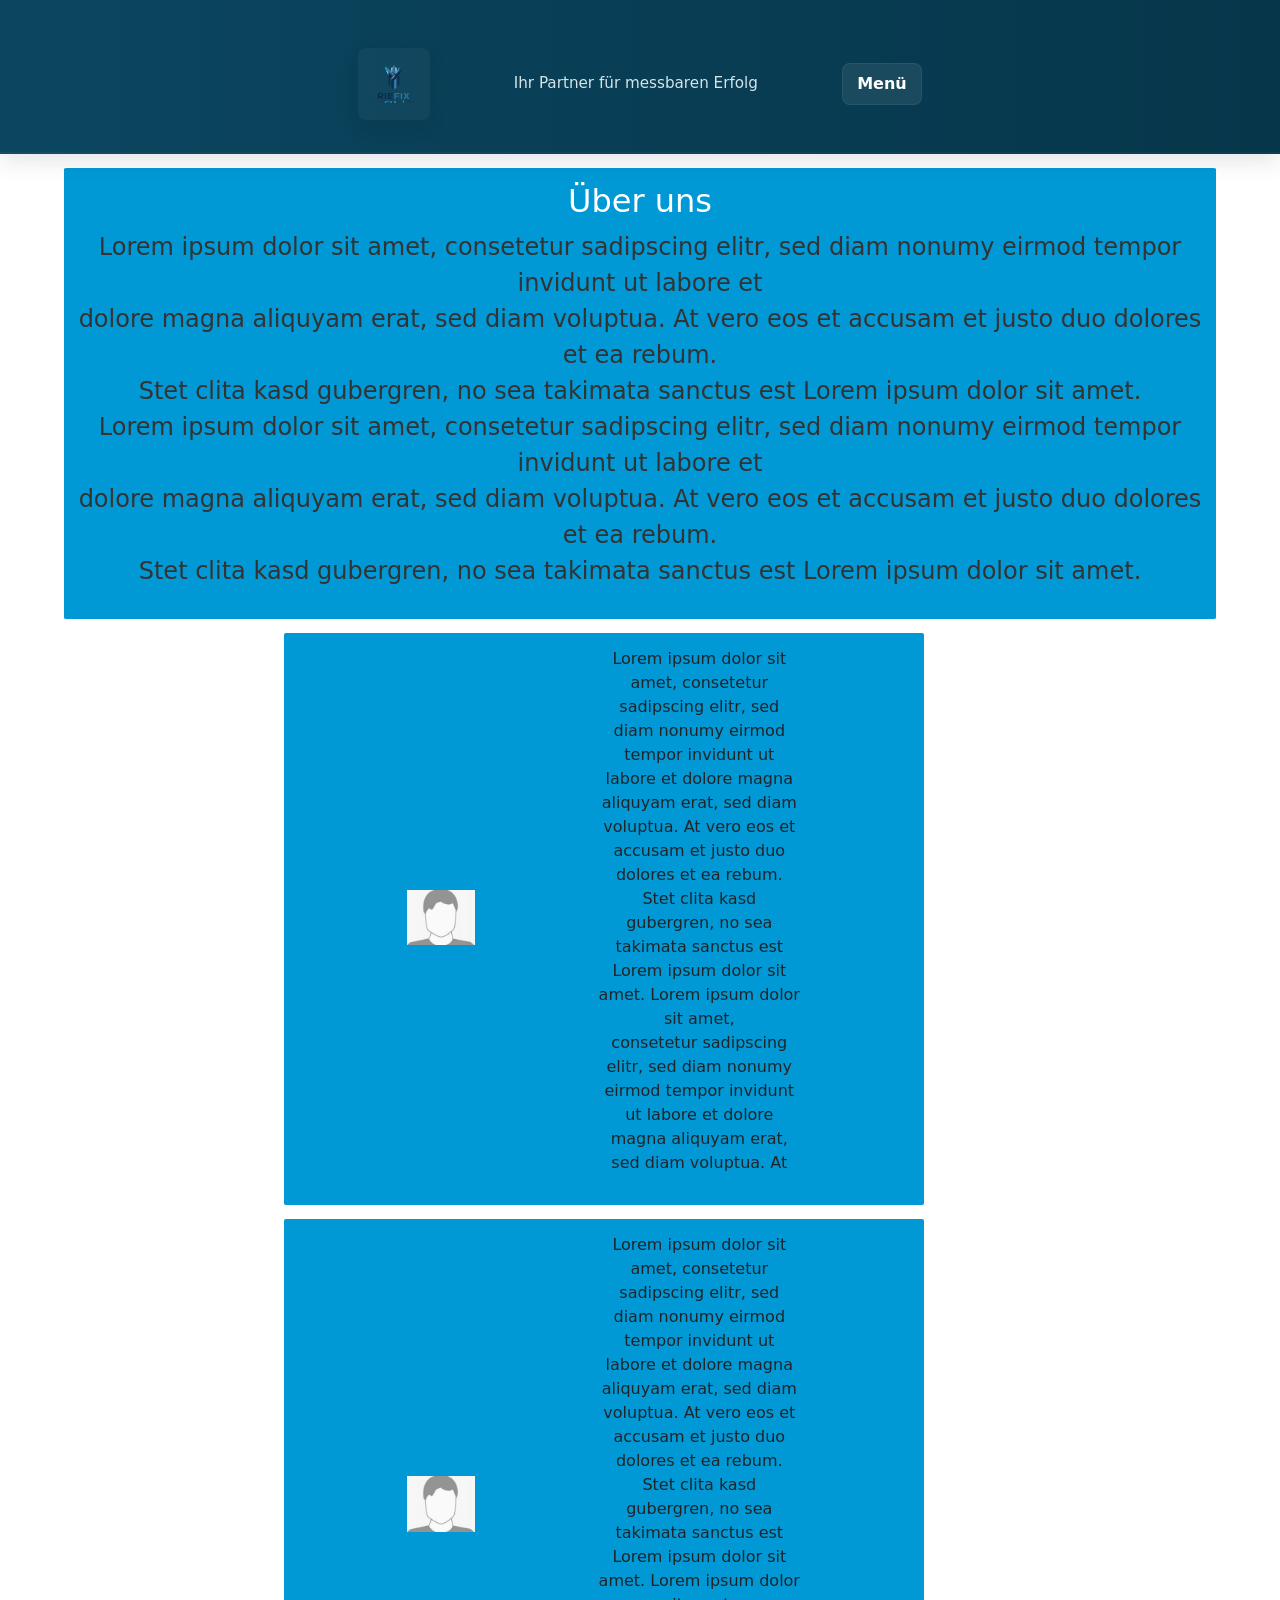
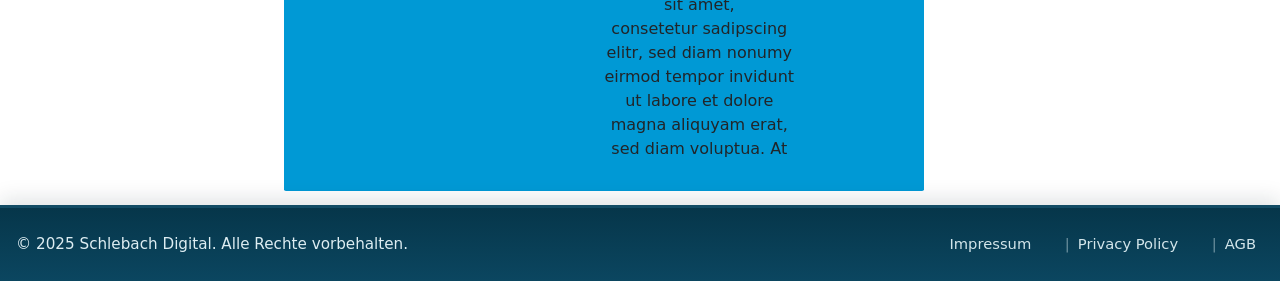
==== commit 49c59908: "Refactor header structure and styles across multiple pages for improved responsiveness and accessibi" ====
--- a/index.html
+++ b/index.html
@@ -12,25 +12,30 @@
   <!-- Optional: Bootstrap CSS -->
   <link href="https://cdn.jsdelivr.net/npm/bootstrap@5.3.7/dist/css/bootstrap.min.css" rel="stylesheet" integrity="sha384-LN+7fdVzj6u52u30Kp6M/trliBMCMKTyK833zpbD+pXdCLuTusPj697FH4R/5mcr" crossorigin="anonymous">
 </head>
-<body>
-  <header>
-    <div class="header-left">
-      <div class="dropdown-container">
-        <nav class="dropdown">
-          <button class="dropbtn">Menü</button>
-          <div class="dropdown-content">
-            <a href="Leistungen.html">Leistungen</a>
-            <a href="Kontakt.html">Kontakt</a>
-          </div>
-        </nav>
-      </div>
+<body class="compact-mobile-header">
+  <header class="site-header" role="banner">
+  <div class="header-inner">
+    <div class="logo-wrap">
       <img id="Firmenlogo" src="Firmenlogo.png" alt="Riefix Logo">
     </div>
-    <div class="header-center">
+
+    <div class="brand" role="heading" aria-level="1">
       <h1 id="firmenname">Riefix Strategie &amp; Consulting</h1>
-      <h2 id="werbespruch">Ihr Partner für messbaren Erfolg</h2>
+      <p id="werbespruch">Ihr Partner für messbaren Erfolg</p>
     </div>
-  </header>
+
+    <div class="nav" role="navigation" aria-label="Hauptnavigation">
+      <div class="dropdown">
+        <button class="dropbtn" aria-haspopup="true" aria-expanded="false">Menü</button>
+        <div class="dropdown-content" role="menu" aria-hidden="true">
+          <!--a role="menuitem" href="index.html">Startseite</a-->
+          <a role="menuitem" href="Leistungen.html">Leistungen</a>
+          <a role="menuitem" href="Kontakt.html">Kontakt</a>
+        </div>
+      </div>
+    </div>
+  </div>
+</header>
   <div id="Ueber">
     <h2 id="Ueber_uns">Über uns</h2>
     <p id="ueber_text">Lorem ipsum dolor sit amet, consetetur sadipscing elitr, sed diam nonumy eirmod tempor invidunt ut labore et<br> 
@@ -62,7 +67,7 @@
   <footer class="footer">
     <p id="footer-text">© 2025 <!--Riefix Strategie &amp; Consulting-->Schlebach Digital. Alle Rechte vorbehalten.</p>
     <div id="legal-links">
-      <a href="Impressum.html" id="legal-links-text">Impressum</a> | <a href="Privacy_Policy.html" id="legal-links-text">Privacy Policy</a> | <a href="AGB.html" id="legal-links-text">AGB</a>
+      <a href="Impressum.html" id="legal-links-text">Impressum</a><!-- | --><a href="Privacy_Policy.html" id="legal-links-text">Privacy Policy</a><!-- | --><a href="AGB.html" id="legal-links-text">AGB</a>
     </div>
   </footer>
 
--- a/styles.css
+++ b/styles.css
@@ -183,6 +183,93 @@
     display: block;
 }
 
+/* Moderne, responsive Header-Styles */
+.site-header {
+    background: linear-gradient(90deg,#0b4660 0%, #06364a 100%);
+    color: #eaf7fb;
+    box-shadow: 0 6px 22px rgba(4,30,40,0.12);
+    border-bottom: 2px solid rgba(255,255,255,0.03);
+}
+.site-header .header-inner {
+    max-width: 1200px;
+    margin: 0 auto;
+    padding: 1rem 1.25rem;
+    display: flex;
+    align-items: center;
+    justify-content: space-between;
+    gap: 1rem;
+}
+.site-header .logo-wrap {
+    display: flex;
+    align-items: center;
+    gap: 0.9rem;
+    flex: 0 0 auto;
+}
+.site-header #Firmenlogo {
+    width: 72px;
+    height: auto;
+    border-radius: 8px;
+    box-shadow: 0 6px 18px rgba(3,22,28,0.12);
+    background: rgba(255,255,255,0.03);
+}
+.site-header .brand {
+    display: flex;
+    flex-direction: column;
+    line-height: 1;
+    min-width: 0;
+}
+.site-header .brand #firmenname {
+    font-size: 1.45rem;
+    color: #eaf7fb;
+    margin: 0;
+    font-weight: 700;
+    text-overflow: ellipsis;
+    white-space: nowrap;
+    overflow: hidden;
+}
+.site-header .brand #werbespruch {
+    font-size: 0.95rem;
+    margin: 0;
+    color: rgba(234,247,251,0.9);
+    font-weight: 500;
+}
+
+/* Navigation (rechts) */
+.site-header .nav {
+    display: flex;
+    align-items: center;
+    gap: 0.6rem;
+    flex: 0 0 auto;
+}
+.dropbtn {
+    background: rgba(255,255,255,0.08);
+    color: #fff;
+    padding: 0.5rem 0.9rem;
+    border-radius: 8px;
+    border: 1px solid rgba(255,255,255,0.06);
+    box-shadow: none;
+    font-weight: 600;
+    cursor: pointer;
+}
+.dropdown-content {
+    top: calc(100% + 8px);
+    right: 0;
+    left: auto;
+    background-color: rgba(3,22,28,0.95);
+    min-width: 180px;
+    padding: 0.3rem;
+    border-radius: 8px;
+    box-shadow: 0 10px 30px rgba(3,22,28,0.35);
+}
+.dropdown-content a {
+    color: #eaf7fb;
+    padding: 0.55rem 0.85rem;
+    display: block;
+    text-decoration: none;
+    border-radius: 6px;
+}
+.dropdown-content a:hover { background: rgba(255,255,255,0.04); }
+
 /* Responsive Anpassungen */
 @media (max-width: 1024px) {
     header {
@@ -232,556 +319,379 @@
     .header-left {
         gap: 0.5rem;
     }
-}
-#Ueber {
-    background-color: #0099D5;
-    padding: 1.1%;
-    border-radius: 0.3%;
-    box-shadow: 0% 0.1% 0.2% rgba(0, 0, 0, 0.1);
-    margin-top: 1.1%;
-    margin-left: 5%;
-    text-align: center;
-    /*font-size: 1.1%;*/
-    font-size: 150%;
-    color: #0000;
-    max-width: 90%;
-}
-#Ueber_uns {
-    color: white;
-}
-#ueber_text {
-    color: #333;
-    /*max-width: 66.7%;
-    margin-left: 16.7%;
-    margin-top: -1.1%;
-    line-height: 1.5;*/
-}
-.Inhaber-container {
-    margin-bottom: 1.1%;
-}
-.Inhaber {
-    display: flex;
-    flex-direction: row; /* Ändert die Richtung auf horizontal */
-    align-items: center;
-    justify-content: center;
-    gap: 20%; /* Abstand zwischen Bild und Text */
-    /*margin-bottom: 30px;*/
-    margin-top: 1.1%;
-    padding: 1.1%;
-    border-radius: 0.3%;
-    /*background-color: rgba(0, 0, 0, 0.5);*/
-    background-color: #0099D5;
-    width: 50%;
-    margin-left: 22.2%;
-}
-.Inhaber img {
-    width: 11.1%;
-    height: 9.4%;
-    margin-bottom: 0.3%;
-}
-.Inhaber p {
-    text-align: center;
-    max-width: 33.4%;
-}
-header {
-    display: flex;
-    align-items: center;
-    justify-content: center;
-    background-color: #0099D5;
-    color: black;
-    padding: 2rem 2rem 1rem 2rem;
-    position: relative;
-    gap: 0;
-}
-
-.header-left {
-    display: flex;
-    align-items: center;
-    gap: 1.2rem;
-    flex: 0 0 auto; /* Nimmt nur so viel Platz wie nötig */
-}
-
-.header-center {
-    flex: 1 1 0;
-    display: flex;
-    flex-direction: column;
-    align-items: center;
-    justify-content: center;
-    min-width: 0;
-    text-align: center; /* Zentriert Text horizontal */
-}
-
-#firmenname {
-    margin: 0;
-    font-size: 2.8rem;
-    text-align: center;
-    width: 100%;
-}
-
-#werbespruch {
-    color: #f5f5f5;
-    margin: 0;
-    font-size: 1.5rem;
-    text-align: center;
-    width: 100%;
-}
-.dropbtn {
-    background-color: #383838;
-    color: white;
-    padding: 0.6rem 1.2rem;
-    font-size: 1rem;
-    border: none;
-    border-radius: 0.2rem;
-    cursor: pointer;
-    margin: 0;
-}
-.dropdown-content {
-    display: none;
-    position: absolute;
-    left: 50%;
-    transform: translateX(-50%);
-    top: 110%;
-    background-color: #303030;
-    min-width: 160px;
-    box-shadow: 0 4px 16px rgba(0,0,0,0.15);
-    z-index: 10;
-    border-radius: 0.2rem;
-    text-align: center;
-}
-.dropdown-content a {
-    color: #ffffff;
-    padding: 0.7rem 1rem;
-    text-decoration: underline overline;
-    display: block;
-    border-bottom: 1px solid #eee;
-    margin: 0;
-}
-.dropdown-content a:last-child {
-    border-bottom: none;
-}
-.dropdown-content a:hover {
-    background-color: #575757;
-}
-.dropdown:hover .dropdown-content,
-.dropdown:focus-within .dropdown-content {
-    display: block;
-}
-
-/* Responsive Anpassungen */
-@media (max-width: 1024px) {
-    header {
+    /* Mobile: Bild über dem Text bei .Inhaber */
+    .Inhaber {
         flex-direction: column;
         align-items: center;
-        justify-content: flex-start;
-        gap: 0.7rem;
-        padding: 2rem 0 1rem 0;
+        width: 90%;
+        margin-left: 5%;
+        gap: 1rem;
+        padding: 1rem;
+    }
+    .Inhaber img {
+        order: -1; /* Erzwingt Bild oberhalb des Textes */
+        width: 40%;
+        max-width: 200px;
+        height: auto;
+        margin-bottom: 0.5rem;
+    }
+    .Inhaber p {
+        max-width: 100%;
         text-align: center;
     }
-    .header-left {
-        flex-direction: row;
-        justify-content: center;
-        margin-bottom: 0.5rem;
-    }
-    #Firmenlogo {
-        margin: 0 0.8rem 0 0;
-        width: 80px;
-        max-width: 25vw;
-    }
-    .header-center {
-        width: 100%;
-    }
-    #firmenname {
-        font-size: 2.2rem;
-    }
-    #werbespruch {
-        font-size: 1.3rem;
-    }
-    .dropdown-container {
-        margin: 0;
-        width: auto;
-        justify-content: center;
-    }
-}
+}
+/* Verbesserte Darstellung für Leistungen (Grid, Cards, responsive) */
+#Leistungen {
+    text-align: center;
+    font-size: 2rem;
+    margin: 2rem 0 1rem;
+    color: #222;
+    letter-spacing: 0.2px;
+}
+
+#Leistungen-container {
+    width: 100%;
+    max-width: 1100px;
+    margin: 0 auto 3rem;
+    padding: 0 1rem;
+    box-sizing: border-box;
+}
+
+.leistungen-grid {
+    display: grid;
+    grid-template-columns: repeat(auto-fit, minmax(240px, 1fr));
+    gap: 1.25rem;
+    align-items: stretch;
+}
+
+/* Card */
+.leistung-card {
+    background: #ffffff;
+    border-radius: 0.6rem;
+    box-shadow: 0 8px 24px rgba(10,10,10,0.06);
+    padding: 1.1rem;
+    display: flex;
+    flex-direction: column;
+    gap: 0.9rem;
+    transition: transform 180ms ease, box-shadow 180ms ease;
+    text-align: center;
+    overflow: hidden;
+    min-height: 300px;
+}
+
+.leistung-card:hover {
+    transform: translateY(-6px);
+    box-shadow: 0 16px 40px rgba(10,10,10,0.09);
+}
+
+.leistung-title {
+    font-weight: 700;
+    font-size: 1.15rem;
+    color: #06364a;
+    margin-top: 0.2rem;
+}
+
+/* dekorativer Bildbereich (Icon/Illustration) */
+.leistung-img {
+    height: 140px;
+    border-radius: 0.5rem;
+    display: flex;
+    align-items: center;
+    justify-content: center;
+    color: rgba(255,255,255,0.95);
+    font-size: 48px;
+    flex: 0 0 auto;
+}
+
+/* Farbcodierung je Karte */
+.leistung-seo .leistung-img {
+    background: linear-gradient(135deg,#4facfe 0%,#00f2fe 100%);
+}
+.leistung-webdesign .leistung-img {
+    background: linear-gradient(135deg,#7f7fd5 0%,#86a8e7 50%,#91eae4 100%);
+}
+.leistung-beratung .leistung-img {
+    background: linear-gradient(135deg,#f6d365 0%,#fda085 100%);
+}
+.leistung-digitalisierung .leistung-img {
+    background: linear-gradient(135deg,#84fab0 0%,#8fd3f4 100%);
+}
+
+/* kleine Icon-Platzhalter mit Emoji (kann später durch Bilder ersetzt werden) */
+.leistung-img::before {
+    content: attr(data-icon);
+}
+
+/* Beschreibung */
+.leistung-desc {
+    flex: 1 1 auto;
+    color: #444;
+    line-height: 1.45;
+    font-size: 0.98rem;
+    margin-top: 0.2rem;
+}
+
+/* Verbesserter Footer: sauber, responsive, immer unten */
+.footer {
+    margin-top: auto;                         /* bleibt am Seitenende (body ist flex) */
+    background: linear-gradient(180deg,#06364a 0%, #0b4660 100%);
+    color: #e9f7fb;
+    padding: 1.2rem 1rem;
+    box-shadow: 0 -6px 20px rgba(4,30,40,0.12);
+    border-top: 3px solid rgba(255,255,255,0.03);
+    display: flex;
+    align-items: center;
+    justify-content: space-between;
+    gap: 1rem;
+    flex-wrap: wrap;
+    font-size: 0.95rem;
+}
+
+/* Footer links / Legal */
+#footer-text {
+    margin: 0;
+    flex: 1 1 320px;
+    color: rgba(233,247,251,0.95);
+    text-align: left;
+}
+
+/* Rechts/zentraler Bereich mit Links */
+#legal-links {
+    flex: 0 1 auto;
+    display: flex;
+    gap: 0.6rem;
+    align-items: center;
+    justify-content: flex-end;
+    white-space: nowrap;
+}
+
+/* Link-Styling */
+#legal-links a,
+#legal-links-text {
+    color: rgba(233,247,251,0.9);
+    text-decoration: none;
+    padding: 6px 8px;
+    border-radius: 6px;
+    transition: background-color 160ms ease, color 160ms ease;
+    font-weight: 500;
+    font-size: 0.92rem;
+}
+
+#legal-links a:hover,
+#legal-links-text:hover {
+    background: rgba(255,255,255,0.06);
+    color: #ffffff;
+}
+
+/* Kleine Trennstriche für Desktop (wird auf Mobil entfernt) */
+#legal-links a + a::before {
+    content: "|";
+    margin: 0 8px;
+    color: rgba(233,247,251,0.45);
+}
+
+/* Responsive: auf kleinen Bildschirmen zentriert und gestapelt */
 @media (max-width: 600px) {
-    #firmenname {
-        font-size: 1.5rem;
-    }
-    #werbespruch {
-        font-size: 1.1rem;
-    }
-    #Firmenlogo {
-        width: 60px;
-        max-width: 40vw;
-    }
-    .header-left {
-        gap: 0.5rem;
-    }
-}
-#Ueber {
-    background-color: #0099D5;
-    padding: 1.1%;
-    border-radius: 0.3%;
-    box-shadow: 0% 0.1% 0.2% rgba(0, 0, 0, 0.1);
-    margin-top: 1.1%;
-    margin-left: 5%;
-    text-align: center;
-    /*font-size: 1.1%;*/
-    font-size: 150%;
-    color: #0000;
-    max-width: 90%;
-}
-#Ueber_uns {
-    color: white;
-}
-#ueber_text {
-    color: #333;
-    /*max-width: 66.7%;
-    margin-left: 16.7%;
-    margin-top: -1.1%;
-    line-height: 1.5;*/
-}
-.Inhaber-container {
-    margin-bottom: 1.1%;
-}
-.Inhaber {
-    display: flex;
-    flex-direction: row; /* Ändert die Richtung auf horizontal */
-    align-items: center;
-    justify-content: center;
-    gap: 20%; /* Abstand zwischen Bild und Text */
-    /*margin-bottom: 30px;*/
-    margin-top: 1.1%;
-    padding: 1.1%;
-    border-radius: 0.3%;
-    /*background-color: rgba(0, 0, 0, 0.5);*/
-    background-color: #0099D5;
-    width: 50%;
-    margin-left: 22.2%;
-}
-.Inhaber img {
-    width: 11.1%;
-    height: 9.4%;
-    margin-bottom: 0.3%;
-}
-.Inhaber p {
-    text-align: center;
-    max-width: 33.4%;
-}
-header {
-    display: flex;
-    align-items: center;
-    justify-content: center;
-    background-color: #0099D5;
-    color: black;
-    padding: 2rem 2rem 1rem 2rem;
-    position: relative;
-    gap: 0;
-}
-
-.header-left {
-    display: flex;
-    align-items: center;
-    gap: 1.2rem;
-    flex: 0 0 auto; /* Nimmt nur so viel Platz wie nötig */
-}
-
-.header-center {
-    flex: 1 1 0;
-    display: flex;
-    flex-direction: column;
-    align-items: center;
-    justify-content: center;
-    min-width: 0;
-    text-align: center; /* Zentriert Text horizontal */
-}
-
-#firmenname {
-    margin: 0;
-    font-size: 2.8rem;
-    text-align: center;
-    width: 100%;
-}
-
-#werbespruch {
-    color: #f5f5f5;
-    margin: 0;
-    font-size: 1.5rem;
-    text-align: center;
-    width: 100%;
-}
-.dropbtn {
-    background-color: #383838;
-    color: white;
-    padding: 0.6rem 1.2rem;
-    font-size: 1rem;
-    border: none;
-    border-radius: 0.2rem;
-    cursor: pointer;
-    margin: 0;
-}
-.dropdown-content {
-    display: none;
-    position: absolute;
-    left: 50%;
-    transform: translateX(-50%);
-    top: 110%;
-    background-color: #303030;
-    min-width: 160px;
-    box-shadow: 0 4px 16px rgba(0,0,0,0.15);
-    z-index: 10;
-    border-radius: 0.2rem;
-    text-align: center;
-}
-.dropdown-content a {
-    color: #ffffff;
-    padding: 0.7rem 1rem;
-    text-decoration: underline overline;
-    display: block;
-    border-bottom: 1px solid #eee;
-    margin: 0;
-}
-.dropdown-content a:last-child {
-    border-bottom: none;
-}
-.dropdown-content a:hover {
-    background-color: #575757;
-}
-.dropdown:hover .dropdown-content,
-.dropdown:focus-within .dropdown-content {
-    display: block;
-}
-
-/* Responsive Anpassungen */
-@media (max-width: 1024px) {
-    header {
+    .footer {
+        padding: 1rem;
         flex-direction: column;
         align-items: center;
-        justify-content: flex-start;
-        gap: 0.7rem;
-        padding: 2rem 0 1rem 0;
         text-align: center;
-    }
-    .header-left {
-        flex-direction: row;
+        gap: 0.6rem;
+    }
+    #footer-text {
+        flex: none;
+        order: 1;
+        font-size: 0. nine; /* fallback, below we set concrete */
+        margin-bottom: 0;
+        text-align: center;
+    }
+    #legal-links {
+        order: 2;
         justify-content: center;
-        margin-bottom: 0.5rem;
-    }
-    #Firmenlogo {
-        margin: 0 0.8rem 0 0;
-        width: 80px;
-        max-width: 25vw;
-    }
-    .header-center {
-        width: 100%;
-    }
-    #firmenname {
-        font-size: 2.2rem;
-    }
-    #werbespruch {
-        font-size: 1.3rem;
-    }
-    .dropdown-container {
-        margin: 0;
-        width: auto;
-        justify-content: center;
-    }
-}
-@media (max-width: 600px) {
-    #firmenname {
-        font-size: 1.5rem;
-    }
-    #werbespruch {
-        font-size: 1.1rem;
-    }
-    #Firmenlogo {
-        width: 60px;
-        max-width: 40vw;
-    }
-    .header-left {
-        gap: 0.5rem;
-    }
-}
-#Ueber {
-    background-color: #0099D5;
-    padding: 1.1%;
-    border-radius: 0.3%;
-    box-shadow: 0% 0.1% 0.2% rgba(0, 0, 0, 0.1);
-    margin-top: 1.1%;
-    margin-left: 5%;
-    text-align: center;
-    /*font-size: 1.1%;*/
-    font-size: 150%;
-    color: #0000;
-    max-width: 90%;
-}
-#Ueber_uns {
-    color: white;
-}
-#ueber_text {
-    color: #333;
-    /*max-width: 66.7%;
-    margin-left: 16.7%;
-    margin-top: -1.1%;
-    line-height: 1.5;*/
-}
-.Inhaber-container {
-    margin-bottom: 1.1%;
-}
-.Inhaber {
-    display: flex;
-    flex-direction: row; /* Ändert die Richtung auf horizontal */
-    align-items: center;
-    justify-content: center;
-    gap: 20%; /* Abstand zwischen Bild und Text */
-    /*margin-bottom: 30px;*/
-    margin-top: 1.1%;
-    padding: 1.1%;
-    border-radius: 0.3%;
-    /*background-color: rgba(0, 0, 0, 0.5);*/
-    background-color: #0099D5;
-    width: 50%;
-    margin-left: 22.2%;
-}
-.Inhaber img {
-    width: 11.1%;
-    height: 9.4%;
-    margin-bottom: 0.3%;
-}
-.Inhaber p {
-    text-align: center;
-    max-width: 33.4%;
-}
-header {
-    display: flex;
-    align-items: center;
-    justify-content: center;
-    background-color: #0099D5;
-    color: black;
-    padding: 2rem 2rem 1rem 2rem;
-    position: relative;
-    gap: 0;
-}
-
-.header-left {
-    display: flex;
-    align-items: center;
-    gap: 1.2rem;
-    flex: 0 0 auto; /* Nimmt nur so viel Platz wie nötig */
-}
-
-.header-center {
-    flex: 1 1 0;
+        flex-wrap: wrap;
+        gap: 0.4rem;
+    }
+    /* entferne die | Trennzeichen auf Mobil */
+    #legal-links a + a::before { content: ""; margin: 0; }
+    #legal-links a,
+    #legal-links-text {
+        font-size: 0.88rem;
+        padding: 6px 10px;
+    }
+}
+
+/* Kontrast / Lesbarkeit für sehr kleine Mobilgeräte */
+@media (max-width: 360px) {
+    .footer { padding: 0.8rem; }
+    #footer-text { font-size: 0.82rem; }
+    #legal-links a { font-size: 0.8rem; padding: 5px 8px; }
+}
+
+/* Kontaktformular: Card, Grid, Inputs, Mobile-first */
+.contact-card {
+    width: 100%;
+    max-width: 980px;
+    margin: 1.6rem auto 2.4rem;
+    background: #ffffff;
+    border-radius: 12px;
+    padding: 1.25rem;
+    box-shadow: 0 12px 30px rgba(4,30,40,0.08);
+    box-sizing: border-box;
+    border: 1px solid rgba(6,54,74,0.04);
+}
+
+.form-grid {
+    display: grid;
+    grid-template-columns: 1fr 1fr;
+    gap: 0.9rem 1rem;
+    align-items: start;
+}
+
+.form-field {
     display: flex;
     flex-direction: column;
-    align-items: center;
-    justify-content: center;
-    min-width: 0;
-    text-align: center; /* Zentriert Text horizontal */
-}
-
-#firmenname {
-    margin: 0;
-    font-size: 2.8rem;
-    text-align: center;
+    gap: 0.45rem;
+}
+
+.form-field.full {
+    grid-column: 1 / -1;
+}
+
+.label-text {
+    font-size: 0.92rem;
+    color: #06364a;
+    font-weight: 600;
+}
+
+.small { font-weight: 500; font-size: 0.85rem; color:#444; }
+
+.input,
+.textarea {
     width: 100%;
-}
-
-#werbespruch {
-    color: #f5f5f5;
-    margin: 0;
-    font-size: 1.5rem;
-    text-align: center;
-    width: 100%;
-}
-.dropbtn {
-    background-color: #383838;
-    color: white;
-    padding: 0.6rem 1.2rem;
-    font-size: 1rem;
+    padding: 0.65rem 0.75rem;
+    border-radius: 8px;
+    border: 1px solid rgba(6,54,74,0.12);
+    background: #fbfeff;
+    font-size: 0.95rem;
+    color: #06364a;
+    box-sizing: border-box;
+    transition: box-shadow 140ms ease, border-color 140ms ease, transform 80ms ease;
+}
+
+.textarea { resize: vertical; min-height: 120px; }
+
+.input:focus,
+.textarea:focus {
+    outline: none;
+    border-color: #0b99d1;
+    box-shadow: 0 6px 20px rgba(11,153,209,0.12);
+    transform: translateY(-1px);
+}
+
+.file-input {
+    padding: 0.4rem 0.5rem;
+    font-size: 0.92rem;
+    border-radius: 8px;
+    border: 1px dashed rgba(6,54,74,0.12);
+    background: linear-gradient(180deg,#ffffff,#fbfeff);
+}
+
+.radio-row {
+    display: flex;
+    gap: 0.8rem;
+    align-items: center;
+}
+
+.small-checkbox {
+    display: inline-flex;
+    align-items: center;
+    gap: 8px;
+    font-size: 0.95rem;
+    color: #06364a;
+    background: rgba(6,54,74,0.03);
+    padding: 6px 10px;
+    border-radius: 8px;
+}
+
+.actions {
+    display: flex;
+    gap: 0.6rem;
+    justify-content: flex-end;
+    align-items: center;
+}
+
+.btn-primary {
+    background: linear-gradient(90deg,#0b99d1,#06364a);
+    color: #fff;
     border: none;
-    border-radius: 0.2rem;
+    padding: 0.64rem 1rem;
+    border-radius: 10px;
+    font-weight: 700;
     cursor: pointer;
-    margin: 0;
-}
-.dropdown-content {
-    display: none;
-    position: absolute;
-    left: 50%;
-    transform: translateX(-50%);
-    top: 110%;
-    background-color: #303030;
-    min-width: 160px;
-    box-shadow: 0 4px 16px rgba(0,0,0,0.15);
-    z-index: 10;
-    border-radius: 0.2rem;
-    text-align: center;
-}
-.dropdown-content a {
-    color: #ffffff;
-    padding: 0.7rem 1rem;
-    text-decoration: underline overline;
-    display: block;
-    border-bottom: 1px solid #eee;
-    margin: 0;
-}
-.dropdown-content a:last-child {
-    border-bottom: none;
-}
-.dropdown-content a:hover {
-    background-color: #575757;
-}
-.dropdown:hover .dropdown-content,
-.dropdown:focus-within .dropdown-content {
-    display: block;
-}
-
-/* Responsive Anpassungen */
-@media (max-width: 1024px) {
-    header {
+    box-shadow: 0 8px 20px rgba(6,54,74,0.12);
+    transition: transform 120ms ease, box-shadow 120ms ease, opacity 120ms;
+}
+
+.btn-primary:hover { transform: translateY(-3px); opacity: 0.98; box-shadow: 0 14px 36px rgba(6,54,74,0.14); }
+
+.btn-ghost {
+    background: transparent;
+    border: 1px solid rgba(6,54,74,0.09);
+    color: #06364a;
+    padding: 0.5rem 0.85rem;
+    border-radius: 10px;
+    cursor: pointer;
+}
+
+/* Responsive: single column on small screens */
+@media (max-width: 900px) {
+    .form-grid { grid-template-columns: 1fr; }
+    .actions { justify-content: center; }
+    .contact-card { padding: 1rem; margin: 1rem; }
+}
+
+/* Tight mobile adjustments */
+@media (max-width: 420px) {
+    .label-text { font-size: 0.88rem; }
+    .input, .textarea { font-size: 0.95rem; padding: 0.6rem; }
+    .btn-primary { width: 100%; }
+    .actions { gap: 0.5rem; flex-direction: column-reverse; }
+}
+
+/* Kompaktes Mobile-Header-Layout (macht Header wie im Impressum) */
+@media (max-width: 900px) {
+    .compact-mobile-header .site-header .header-inner {
         flex-direction: column;
         align-items: center;
-        justify-content: flex-start;
-        gap: 0.7rem;
-        padding: 2rem 0 1rem 0;
-        text-align: center;
-    }
-    .header-left {
-        flex-direction: row;
-        justify-content: center;
-        margin-bottom: 0.5rem;
-    }
-    #Firmenlogo {
-        margin: 0 0.8rem 0 0;
-        width: 80px;
-        max-width: 25vw;
-    }
-    .header-center {
-        width: 100%;
-    }
-    #firmenname {
-        font-size: 2.2rem;
-    }
-    #werbespruch {
-        font-size: 1.3rem;
-    }
-    .dropdown-container {
+        gap: 0.35rem;
+        padding: 0.9rem 1rem;
+    }
+    .compact-mobile-header .logo-wrap { order: 1; }
+    .compact-mobile-header .site-header #Firmenlogo {
+        width: 88px;
+        height: auto;
+        margin-bottom: 0.2rem;
+    }
+    .compact-mobile-header .brand { order: 2; text-align: center; }
+    .compact-mobile-header .brand #firmenname {
+        font-size: 1.15rem;
+        white-space: normal;
         margin: 0;
-        width: auto;
-        justify-content: center;
-    }
-}
-@media (max-width: 600px) {
-    #firmenname {
-        font-size: 1.5rem;
-    }
-    #werbespruch {
-        font-size: 1.1rem;
-    }
-    #Firmenlogo {
-        width: 60px;
-        max-width: 40vw;
-    }
-    .header-left {
-        gap: 0.5rem;
-    }
+    }
+    .compact-mobile-header .brand #werbespruch {
+        font-size: 0.95rem;
+        margin: 0;
+        color: rgba(234,247,251,0.95);
+    }
+    .compact-mobile-header .nav { order: 3; width: 100%; justify-content: center; margin-top: 0.25rem; }
+    .compact-mobile-header .dropdown-content {
+        left: 50%;
+        transform: translateX(-50%);
+        right: auto;
+        min-width: 200px;
+    }
+}
+#Kontakt {
+    text-align: center;
 }
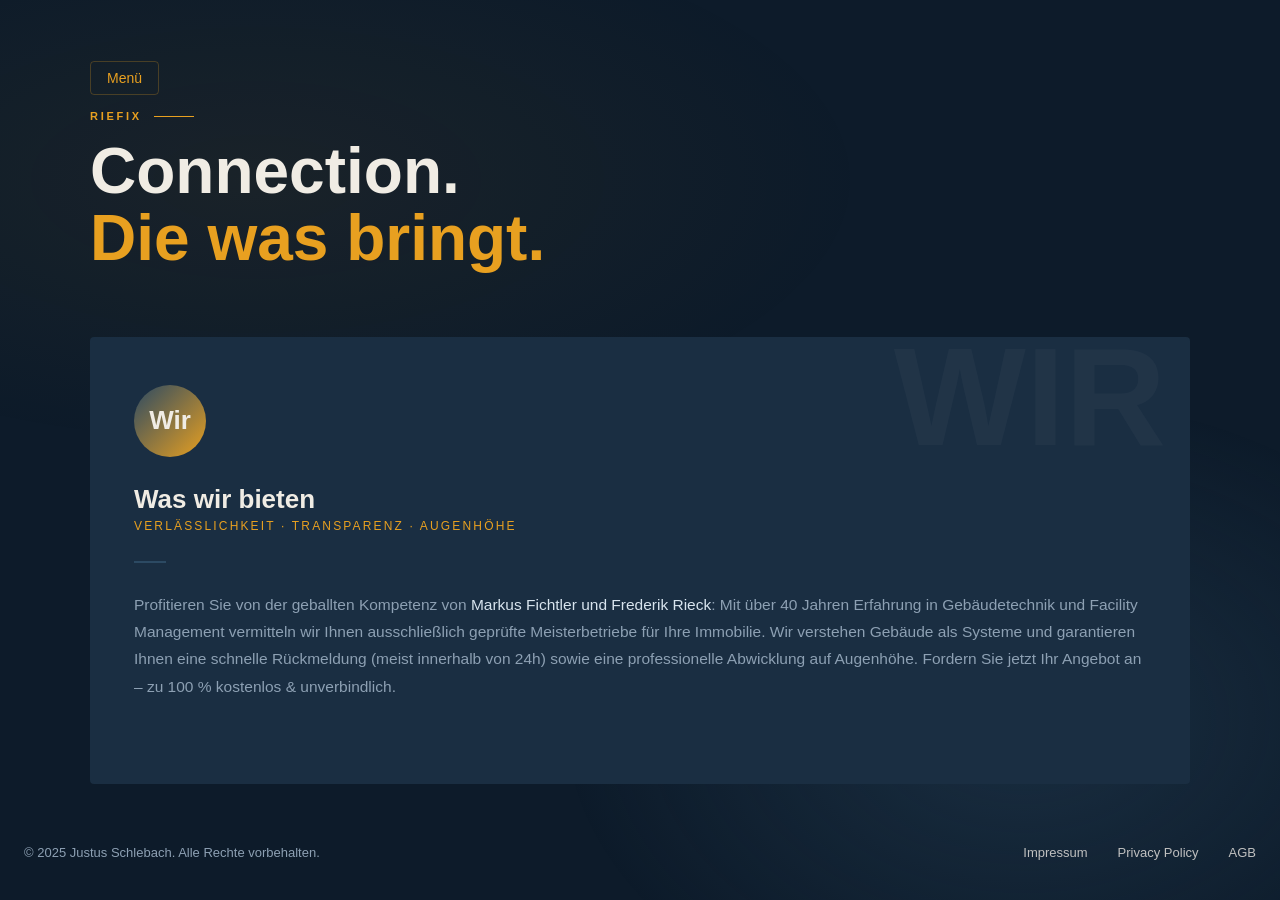
==== commit 80e83e35: "Refactor navigation and footer structure in multiple pages for improved accessibility and consistenc" ====
--- a/index.html
+++ b/index.html
@@ -1,77 +1,336 @@
+<!DOCTYPE html>
 <html lang="de">
 <head>
-  <meta charset="UTF-8">
-  <meta name="viewport" content="width=device-width, initial-scale=1.0">
-  <title>Riefix Strategie &amp; Consulting</title>
-  <meta name="description" content="Riefix Strategie &amp; Consulting – Beratung, Strategieentwicklung und digitale Lösungen für Unternehmen.">
-  <link rel="icon" href="/Pictures/Firmenlogo.ico" type="image/x-icon">
-  <!-- Optional: Google Fonts -->
-  <link href="https://fonts.googleapis.com/css?family=Roboto:400,700&amp;display=swap" rel="stylesheet">
-  <!-- Optional: CSS Datei -->
-  <link rel="stylesheet" href="styles.css">
-  <!-- Optional: Bootstrap CSS -->
-  <link href="https://cdn.jsdelivr.net/npm/bootstrap@5.3.7/dist/css/bootstrap.min.css" rel="stylesheet" integrity="sha384-LN+7fdVzj6u52u30Kp6M/trliBMCMKTyK833zpbD+pXdCLuTusPj697FH4R/5mcr" crossorigin="anonymous">
+  <meta charset="UTF-8" />
+  <meta name="viewport" content="width=device-width, initial-scale=1.0"/>
+  <title>Unser Team</title>
+  <link href="https://fonts.googleapis.com/css2?family=Syne:wght@400;600;700;800&family=DM+Sans:ital,wght@0,300;0,400;0,500;1,300&display=swap" rel="stylesheet"/>
+  <style>
+    *, *::before, *::after { box-sizing: border-box; margin: 0; padding: 0; }
+
+    :root {
+      --navy: #0d1b2a;
+      --navy-mid: #1a2e42;
+      --steel: #2c4a63;
+      --accent: #e8a020;
+      --accent-light: #f5c060;
+      --off-white: #f0ece4;
+      --muted: #8da0b3;
+      --text: #d8e4ee;
+    }
+
+    .dropdown {
+      position: relative;
+      display: inline-block;
+    }
+
+        .dropdown-content {
+      display: none;
+      position: absolute;
+      top: 100%;
+      left: 0;
+      min-width: 180px;
+      background: #1a2e42;
+      padding: 12px 0;
+      box-shadow: 0 10px 30px rgba(0,0,0,0.2);
+      border-radius: 6px;
+      z-index: 10;
+    }
+    .dropdown-content a {
+      display: block;
+      padding: 10px 20px;
+      color: #d8e4ee;
+      text-decoration: none;
+    }
+    .dropdown-content a:hover {
+      background: rgba(232,160,32,0.1);
+    }
+
+        .dropdown:hover .dropdown-content,
+    .dropdown:focus-within .dropdown-content {
+      display: block;
+    }
+
+    .dropbtn {
+      background: none;
+      border: 1px solid rgba(232,160,32,0.25);
+      color: var(--accent);
+      padding: 8px 16px;
+      font-size: 14px;
+      cursor: pointer;
+      border-radius: 4px;
+      margin-bottom: 15px;
+    }
+
+    body {
+      background-color: var(--navy);
+      font-family: 'DM Sans', sans-serif;
+      color: var(--text);
+      min-height: 100vh;
+      display: flex;
+      flex-direction: column;
+      align-items: center;
+      padding: 60px 24px;
+      overflow-x: hidden;
+    }
+
+    /* Background texture */
+    body::before {
+      content: '';
+      position: fixed;
+      inset: 0;
+      background:
+        radial-gradient(ellipse 80% 50% at 20% 20%, rgba(232,160,32,0.06) 0%, transparent 60%),
+        radial-gradient(ellipse 60% 60% at 80% 80%, rgba(44,74,99,0.4) 0%, transparent 60%);
+      pointer-events: none;
+      z-index: 0;
+    }
+
+    .section {
+      position: relative;
+      z-index: 1;
+      max-width: 1100px;
+      width: 100%;
+      flex: 1;
+      display: flex;
+      flex-direction: column;
+      justify-content: center;
+    }
+
+    /* Header */
+    .section-header {
+      margin-bottom: 64px;
+    }
+
+    .section-label {
+      font-family: 'Syne', sans-serif;
+      font-size: 11px;
+      font-weight: 600;
+      letter-spacing: 0.25em;
+      text-transform: uppercase;
+      color: var(--accent);
+      margin-bottom: 16px;
+      display: flex;
+      align-items: center;
+      gap: 12px;
+    }
+
+    .section-label::after {
+      content: '';
+      display: block;
+      width: 40px;
+      height: 1px;
+      background: var(--accent);
+    }
+
+    .section-title {
+      font-family: 'Syne', sans-serif;
+      font-size: clamp(36px, 6vw, 64px);
+      font-weight: 800;
+      color: var(--off-white);
+      line-height: 1.05;
+    }
+
+    .section-title span {
+      color: var(--accent);
+    }
+
+    /* Cards grid */
+    .starter-grid {
+      display: grid;
+      grid-template-columns: repeat(auto-fit, minmax(460px, 1fr));
+      gap: 2px;
+    }
+
+    @media (max-width: 520px) {
+      .starter-grid { grid-template-columns: 1fr; }
+    }
+
+    /* Card */
+    .card {
+      background: var(--navy-mid);
+      padding: 48px 44px;
+      position: relative;
+      overflow: hidden;
+      transition: transform 0.3s ease;
+    }
+
+    .card:first-child {
+      border-top-left-radius: 4px;
+      border-bottom-left-radius: 4px;
+    }
+    .card:last-child {
+      border-top-right-radius: 4px;
+      border-bottom-right-radius: 4px;
+    }
+
+    .card::before {
+      content: '';
+      position: absolute;
+      top: 0; left: 0;
+      width: 3px;
+      height: 0;
+      background: var(--accent);
+      transition: height 0.4s ease;
+    }
+
+    .card:hover::before { height: 100%; }
+    .card:hover { transform: translateY(-4px); }
+
+    /* Large background number */
+    .card-number {
+      position: absolute;
+      top: -10px;
+      right: 24px;
+      font-family: 'Syne', sans-serif;
+      font-size: 140px;
+      font-weight: 800;
+      color: rgba(255,255,255,0.03);
+      line-height: 1;
+      pointer-events: none;
+      user-select: none;
+    }
+
+    /* Avatar circle */
+    .avatar {
+      width: 72px;
+      height: 72px;
+      border-radius: 50%;
+      background: linear-gradient(135deg, var(--steel), var(--accent));
+      display: flex;
+      align-items: center;
+      justify-content: center;
+      font-family: 'Syne', sans-serif;
+      font-size: 26px;
+      font-weight: 700;
+      color: var(--off-white);
+      margin-bottom: 28px;
+      flex-shrink: 0;
+    }
+
+    /* Name & role */
+    .card-name {
+      font-family: 'Syne', sans-serif;
+      font-size: 26px;
+      font-weight: 700;
+      color: var(--off-white);
+      margin-bottom: 6px;
+      line-height: 1.1;
+    }
+
+    .card-role {
+      font-size: 12px;
+      font-weight: 500;
+      letter-spacing: 0.18em;
+      text-transform: uppercase;
+      color: var(--accent);
+      margin-bottom: 28px;
+    }
+
+    /* Divider */
+    .divider {
+      width: 32px;
+      height: 2px;
+      background: var(--steel);
+      margin-bottom: 28px;
+    }
+
+    /* Bio */
+    .card-bio {
+      font-size: 15.5px;
+      line-height: 1.75;
+      color: var(--muted);
+      font-weight: 300;
+      margin-bottom: 36px;
+    }
+
+    .card-bio strong {
+      color: var(--text);
+      font-weight: 500;
+    }
+
+    .footer {
+      margin-top: 60px;
+      margin-bottom: -20px;
+      position: relative;
+      font-size: 13px;
+      color: var(--muted);
+      display: flex;
+      justify-content: space-between;
+      align-items: center;
+      gap: 20px;
+      width: 100%;
+    }
+
+    #legal-links {
+      display: flex;
+      gap: 30px;
+    }
+
+    #legal-links-text {
+      color: #c0c0c0;
+      text-decoration: none;
+    }
+
+    #legal-links-text:hover {
+      color: var(--accent);
+    }
+
+    /* Animate on load */
+    .card {
+      opacity: 0;
+      transform: translateY(30px);
+      animation: fadeUp 0.7s ease forwards;
+    }
+
+    .card:nth-child(1) { animation-delay: 0.1s; }
+    .card:nth-child(2) { animation-delay: 0.25s; }
+
+    @keyframes fadeUp {
+      to { opacity: 1; transform: translateY(0); }
+    }
+    </style>
 </head>
-<body class="compact-mobile-header">
-  <header class="site-header" role="banner">
-  <div class="header-inner">
-    <div class="logo-wrap">
-      <img id="Firmenlogo" src="Firmenlogo.png" alt="Riefix Logo">
-    </div>
-
-    <div class="brand" role="heading" aria-level="1">
-      <h1 id="firmenname">Riefix Strategie &amp; Consulting</h1>
-      <p id="werbespruch">Ihr Partner für messbaren Erfolg</p>
-    </div>
-
+<body>
+
+<section class="section">
+
+  <div class="section-header">
     <div class="nav" role="navigation" aria-label="Hauptnavigation">
       <div class="dropdown">
         <button class="dropbtn" aria-haspopup="true" aria-expanded="false">Menü</button>
         <div class="dropdown-content" role="menu" aria-hidden="true">
-          <!--a role="menuitem" href="index.html">Startseite</a-->
+          <a role="menuitem" href="index.html">Startseite</a>
           <a role="menuitem" href="Leistungen.html">Leistungen</a>
           <a role="menuitem" href="Kontakt.html">Kontakt</a>
+          <a role="menuitem" href="Gruender.html">Gründer</a>
+          <a role="menuitem" href="Impressum.html">Impressum</a>
+          <a role="menuitem" href="Datenschutz.html">Datenschutz</a>
+          <a role="menuitem" href="AGB.html">AGB</a>
         </div>
       </div>
     </div>
+    <div class="section-label">Riefix</div>
+    <h2 class="section-title">Connection.<br><span>Die was bringt.</span></h2>
   </div>
-</header>
-  <div id="Ueber">
-    <h2 id="Ueber_uns">Über uns</h2>
-    <p id="ueber_text">Lorem ipsum dolor sit amet, consetetur sadipscing elitr, sed diam nonumy eirmod tempor invidunt ut labore et<br> 
-      dolore magna aliquyam erat, sed diam voluptua. At vero eos et accusam et justo duo dolores et ea rebum.<br> 
-      Stet clita kasd gubergren, no sea takimata sanctus est Lorem ipsum dolor sit amet.<br> 
-      Lorem ipsum dolor sit amet, consetetur sadipscing elitr, sed diam nonumy eirmod tempor invidunt ut labore et<br> 
-      dolore magna aliquyam erat, sed diam voluptua. At vero eos et accusam et justo duo dolores et ea rebum.<br> 
-      Stet clita kasd gubergren, no sea takimata sanctus est Lorem ipsum dolor sit amet.</p>
-  </div>
-  <div class="Inhaber-container">
-    <div class="Inhaber">
-      <img src="Platzhalterbild M.jpeg" alt="Markus Fichtler">
-      <p>Lorem ipsum dolor sit amet, consetetur sadipscing elitr, sed diam nonumy eirmod tempor invidunt ut<br> 
-        labore et dolore magna aliquyam erat, sed diam voluptua. At vero eos et accusam et justo duo dolores et ea rebum.<br> 
-        Stet clita kasd gubergren, no sea takimata sanctus est Lorem ipsum dolor sit amet. Lorem ipsum dolor sit amet,<br> 
-        consetetur sadipscing elitr, sed diam nonumy eirmod tempor invidunt ut labore et dolore magna aliquyam erat,<br> 
-        sed diam voluptua. At</p>
-    </div>
-    <div class="Inhaber">
-      <img src="Platzhalterbild M.jpeg" alt="Freddy Rieck">
-      <p>Lorem ipsum dolor sit amet, consetetur sadipscing elitr, sed diam nonumy eirmod tempor invidunt ut<br> 
-        labore et dolore magna aliquyam erat, sed diam voluptua. At vero eos et accusam et justo duo dolores et ea rebum.<br> 
-        Stet clita kasd gubergren, no sea takimata sanctus est Lorem ipsum dolor sit amet. Lorem ipsum dolor sit amet,<br> 
-        consetetur sadipscing elitr, sed diam nonumy eirmod tempor invidunt ut labore et dolore magna aliquyam erat,<br> 
-        sed diam voluptua. At</p>
+
+  <div class="starter-grid">
+    <div class="card">
+      <div class="card-number">WIR</div>
+      <div class="avatar">Wir</div>
+      <div class="card-name">Was wir bieten</div>
+      <div class="card-role">Verlässlichkeit · Transparenz · Augenhöhe</div>
+      <div class="divider"></div>
+      <p class="card-bio">
+        Profitieren Sie von der geballten Kompetenz von <strong>Markus Fichtler und Frederik Rieck</strong>: Mit über 40 Jahren Erfahrung in Gebäudetechnik und Facility Management vermitteln wir Ihnen ausschließlich geprüfte Meisterbetriebe für Ihre Immobilie. Wir verstehen Gebäude als Systeme und garantieren Ihnen eine schnelle Rückmeldung (meist innerhalb von 24h) sowie eine professionelle Abwicklung auf Augenhöhe. Fordern Sie jetzt Ihr Angebot an – zu 100 % kostenlos & unverbindlich.
+      </p>
     </div>
   </div>
-
-  <footer class="footer">
-    <p id="footer-text">© 2025 <!--Riefix Strategie &amp; Consulting-->Schlebach Digital. Alle Rechte vorbehalten.</p>
-    <div id="legal-links">
-      <a href="Impressum.html" id="legal-links-text">Impressum</a><!-- | --><a href="Privacy_Policy.html" id="legal-links-text">Privacy Policy</a><!-- | --><a href="AGB.html" id="legal-links-text">AGB</a>
-    </div>
-  </footer>
-
-  <script src="https://cdn.jsdelivr.net/npm/bootstrap@5.3.8/dist/js/bootstrap.bundle.min.js" integrity="sha384-FKyoEForCGlyvwx9Hj09JcYn3nv7wiPVlz7YYwJrWVcXK/BmnVDxM+D2scQbITxI" crossorigin="anonymous"></script>
-
-</body>
-</html>
+</section>
+
+<footer class="footer">
+  <p id="footer-text">© 2025 <!--Riefix Strategie &amp; Consulting-->Justus Schlebach. Alle Rechte vorbehalten.</p>
+  <div id="legal-links">
+    <a href="Impressum.html" id="legal-links-text">Impressum</a><!-- | --><a href="Privacy_Policy.html" id="legal-links-text">Privacy Policy</a><!-- | --><a href="AGB.html" id="legal-links-text">AGB</a>
+  </div>
+</footer>
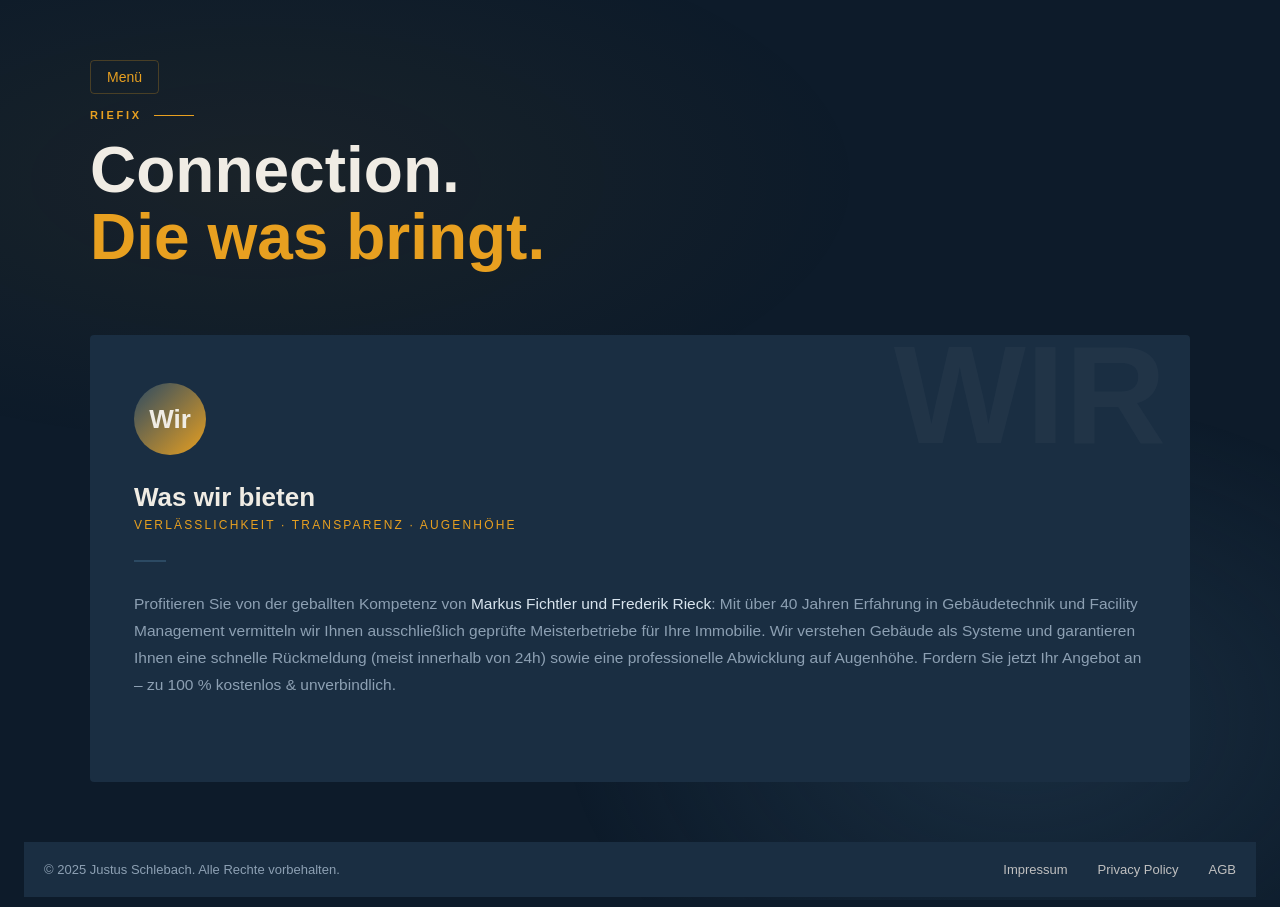
==== commit feb80297: "Update footer styles for improved spacing and background color" ====
--- a/index.html
+++ b/index.html
@@ -251,7 +251,8 @@
 
     .footer {
       margin-top: 60px;
-      margin-bottom: -20px;
+      margin-bottom: -50px;
+      padding: 20px;
       position: relative;
       font-size: 13px;
       color: var(--muted);
@@ -260,6 +261,7 @@
       align-items: center;
       gap: 20px;
       width: 100%;
+      background-color: var(--navy-mid);
     }
 
     #legal-links {
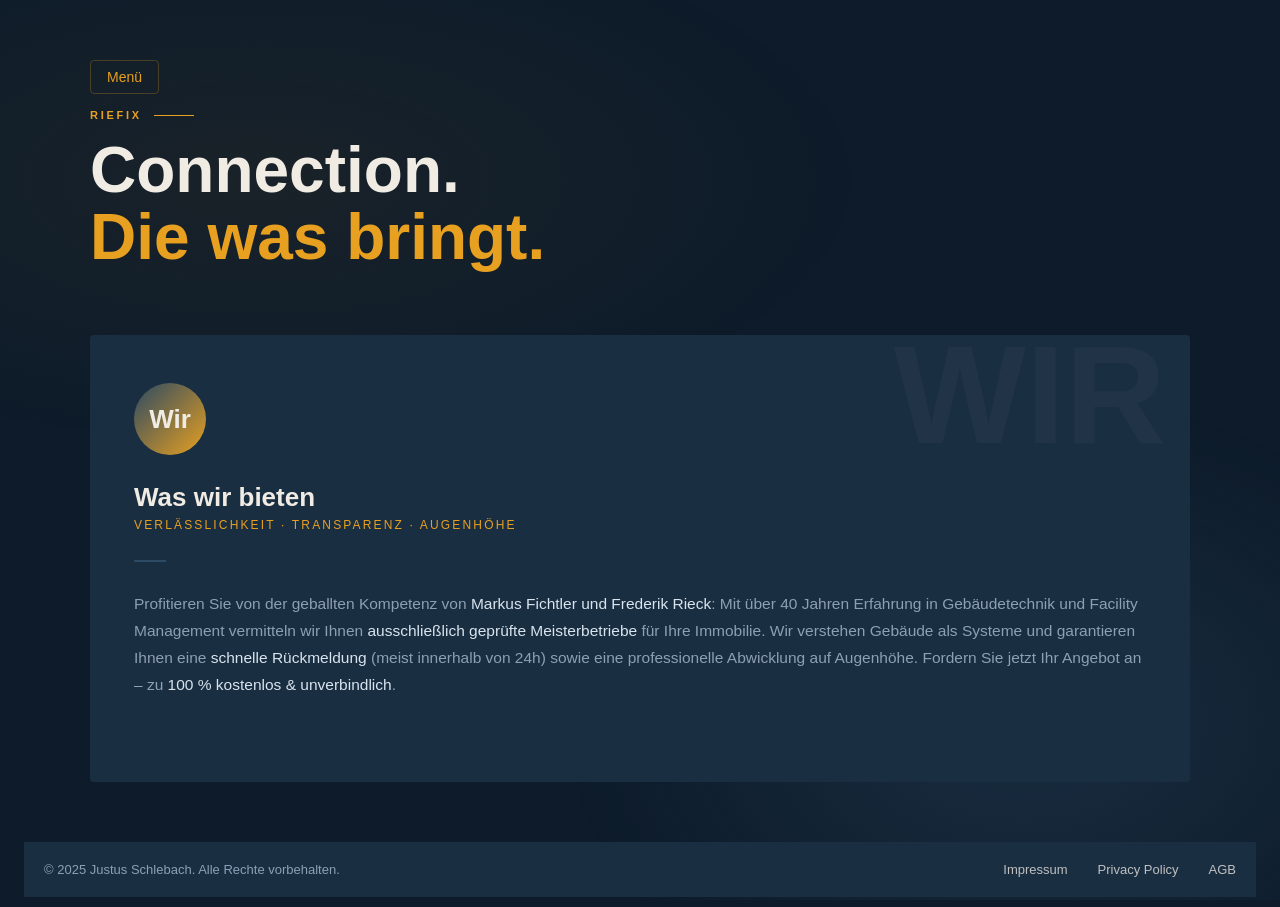
==== commit da51ebd2: "Refactor navigation links in Gründer and index pages for improved clarity and presentation" ====
--- a/index.html
+++ b/index.html
@@ -303,12 +303,12 @@
         <button class="dropbtn" aria-haspopup="true" aria-expanded="false">Menü</button>
         <div class="dropdown-content" role="menu" aria-hidden="true">
           <a role="menuitem" href="index.html">Startseite</a>
-          <a role="menuitem" href="Leistungen.html">Leistungen</a>
+          <!--a role="menuitem" href="Leistungen.html">Leistungen</a-->
           <a role="menuitem" href="Kontakt.html">Kontakt</a>
           <a role="menuitem" href="Gruender.html">Gründer</a>
-          <a role="menuitem" href="Impressum.html">Impressum</a>
+          <!--a role="menuitem" href="Impressum.html">Impressum</a>
           <a role="menuitem" href="Datenschutz.html">Datenschutz</a>
-          <a role="menuitem" href="AGB.html">AGB</a>
+          <a role="menuitem" href="AGB.html">AGB</a-->
         </div>
       </div>
     </div>
@@ -324,7 +324,7 @@
       <div class="card-role">Verlässlichkeit · Transparenz · Augenhöhe</div>
       <div class="divider"></div>
       <p class="card-bio">
-        Profitieren Sie von der geballten Kompetenz von <strong>Markus Fichtler und Frederik Rieck</strong>: Mit über 40 Jahren Erfahrung in Gebäudetechnik und Facility Management vermitteln wir Ihnen ausschließlich geprüfte Meisterbetriebe für Ihre Immobilie. Wir verstehen Gebäude als Systeme und garantieren Ihnen eine schnelle Rückmeldung (meist innerhalb von 24h) sowie eine professionelle Abwicklung auf Augenhöhe. Fordern Sie jetzt Ihr Angebot an – zu 100 % kostenlos & unverbindlich.
+        Profitieren Sie von der geballten Kompetenz von <strong>Markus Fichtler und Frederik Rieck</strong>: Mit über 40 Jahren Erfahrung in Gebäudetechnik und Facility Management vermitteln wir Ihnen <strong>ausschließlich geprüfte Meisterbetriebe</strong> für Ihre Immobilie. Wir verstehen Gebäude als Systeme und garantieren Ihnen eine <strong>schnelle Rückmeldung</strong> (meist innerhalb von 24h) sowie eine professionelle Abwicklung auf Augenhöhe. Fordern Sie jetzt Ihr Angebot an – zu <strong>100 % kostenlos & unverbindlich</strong>.
       </p>
     </div>
   </div>
